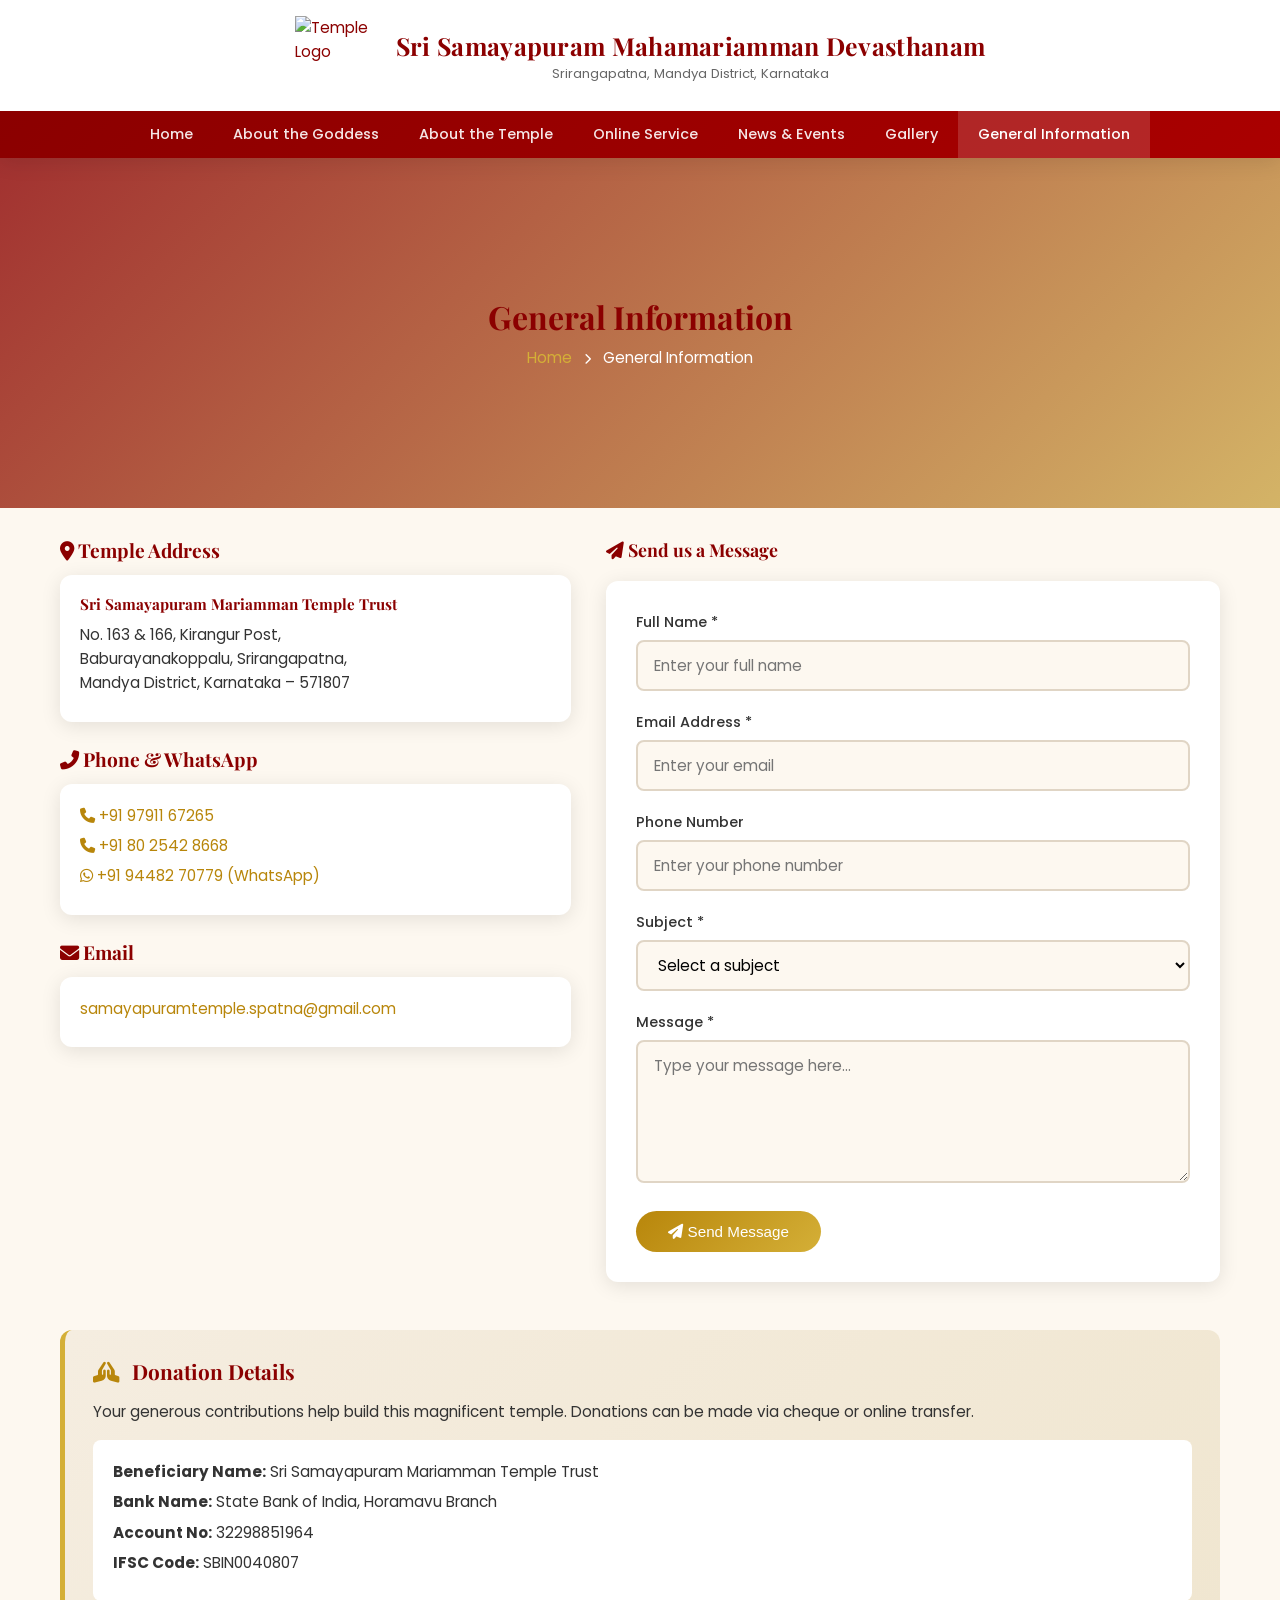
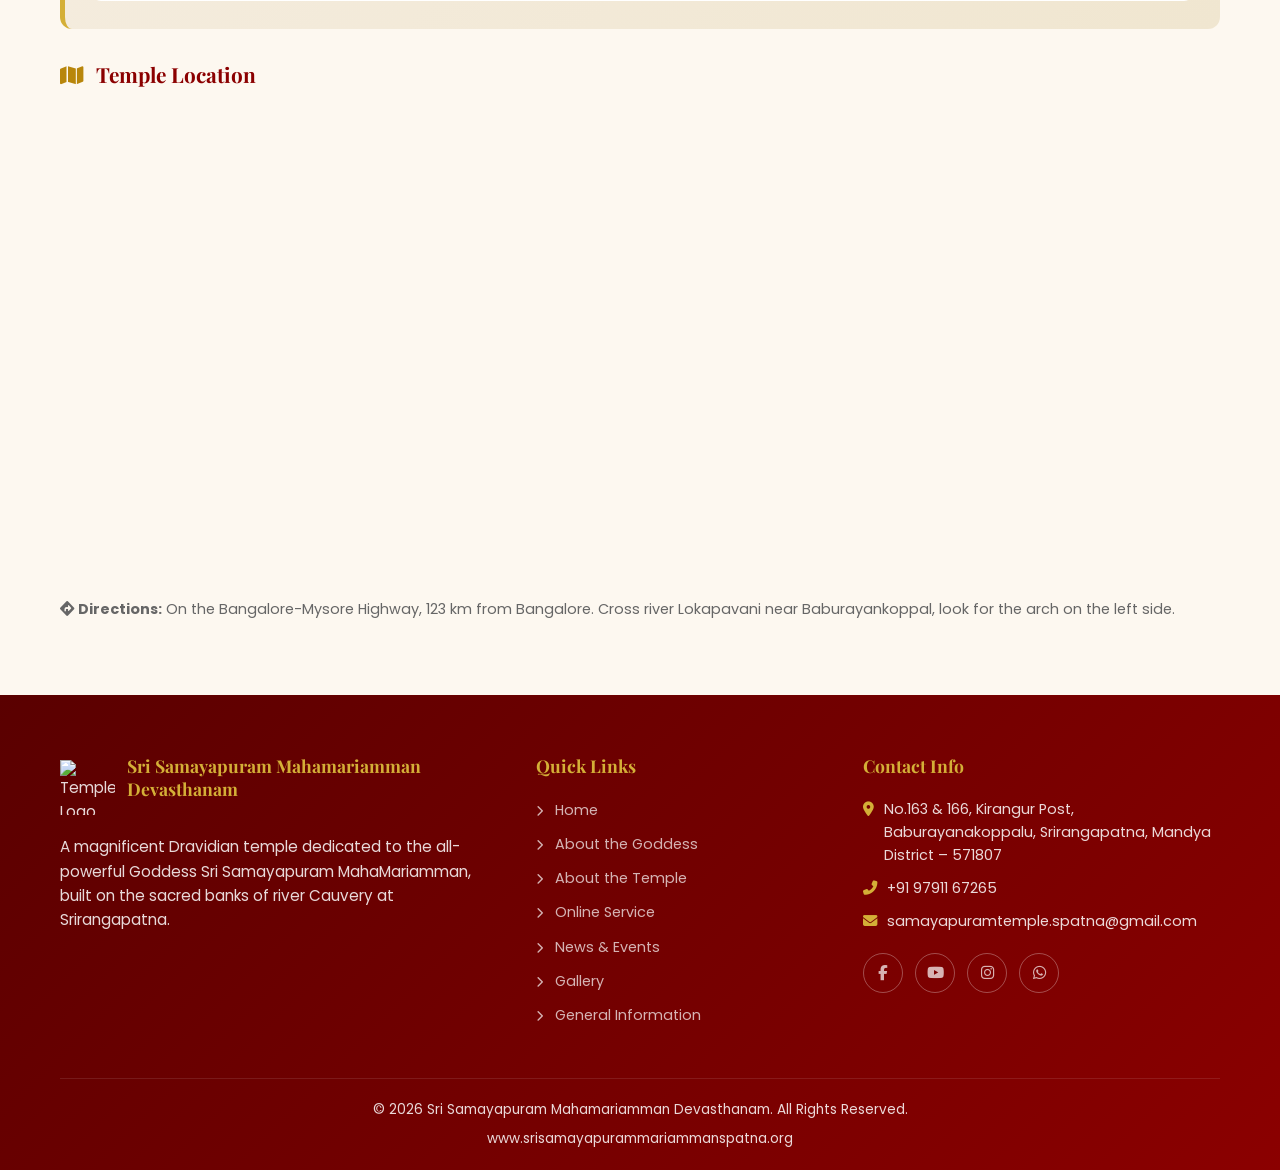
==== pages/contact.html @ ff4d9494 "Initial commit for Sri Samayapuram Mahamariamman Devasthanam website" ====
<!DOCTYPE html>
<html lang="en">
<head>
    <meta charset="UTF-8">
    <meta name="viewport" content="width=device-width, initial-scale=1.0">
    <title>General Information | Sri Samayapuram Mahamariamman Devasthanam</title>
    <meta name="description" content="General information, contact details, and donation details for Sri Samayapuram Mahamariamman Devasthanam.">
    <link rel="icon" type="image/jpeg" href="../ssmt-logo.jpg">
    <link rel="stylesheet" href="https://cdnjs.cloudflare.com/ajax/libs/font-awesome/6.5.1/css/all.min.css">
    <link rel="stylesheet" href="https://fonts.googleapis.com/css2?family=Playfair+Display:wght@400;600;700&family=Poppins:wght@300;400;500;600&display=swap">
    <link rel="stylesheet" href="../css/styles.css">

    <!-- ═══════════════════════════════════════════════
         Google Analytics 4
         1. Go to analytics.google.com → create a free account
         2. Add this site as a property → get your Measurement ID (G-XXXXXXXXXX)
         3. Replace BOTH occurrences of G-XXXXXXXXXX below with your real ID
         4. Remove this comment block once configured
    ═══════════════════════════════════════════════ -->
    <script async src="https://www.googletagmanager.com/gtag/js?id=G-XXXXXXXXXX"></script>
    <script>
        window.dataLayer = window.dataLayer || [];
        function gtag(){dataLayer.push(arguments);}
        gtag('js', new Date());
        gtag('config', 'G-XXXXXXXXXX');
    </script>
</head>
<body>
    <!-- Header -->
    <header class="header" id="header">
        <div class="container">
            <div class="header-content">
                <a href="../index.html" class="logo">
                    <img src="../ssmt-logo.jpg" alt="Temple Logo">
                    <div class="logo-text">
                        <h1>Sri Samayapuram Mahamariamman Devasthanam</h1>
                        <span class="tagline">Srirangapatna, Mandya District, Karnataka</span>
                    </div>
                </a>
                <button class="mobile-toggle" id="mobileToggle" aria-label="Toggle navigation">
                    <span></span><span></span><span></span>
                </button>
            </div>
        </div>
        <nav class="nav" id="nav">
            <ul>
                <li><a href="../index.html">Home</a></li>
                <li><a href="goddess.html">About the Goddess</a></li>
                <li><a href="temple-structure.html">About the Temple</a></li>
                <li><a href="e-seva.html">Online Service</a></li>
                <li><a href="news-events.html">News & Events</a></li>
                <li><a href="gallery.html">Gallery</a></li>
                <li><a href="contact.html" class="active">General Information</a></li>
            </ul>
        </nav>
    </header>

    <section class="page-banner" style="background-image: url('../images/campus-aerial.jpg')">
        <div class="banner-overlay"></div>
        <div class="banner-content">
            <h2>General Information</h2>
            <nav class="breadcrumb"><a href="../index.html">Home</a> <i class="fas fa-chevron-right"></i> General Information</nav>
        </div>
    </section>

    <section class="section page-content">
        <div class="container">
            <div class="contact-grid">
                <!-- Contact Info -->
                <div class="contact-info-section">
                    <h3><i class="fas fa-map-marker-alt"></i> Temple Address</h3>
                    <div class="contact-card">
                        <h4>Sri Samayapuram Mariamman Temple Trust</h4>
                        <p>No. 163 & 166, Kirangur Post,<br>Baburayanakoppalu, Srirangapatna,<br>Mandya District, Karnataka – 571807</p>
                    </div>

                    <h3><i class="fas fa-phone-alt"></i> Phone & WhatsApp</h3>
                    <div class="contact-card">
                        <p><a href="tel:+919791167265"><i class="fas fa-phone"></i> +91 97911 67265</a></p>
                        <p><a href="tel:+918025428668"><i class="fas fa-phone"></i> +91 80 2542 8668</a></p>
                        <p><a href="https://wa.me/919448270779"><i class="fab fa-whatsapp"></i> +91 94482 70779 (WhatsApp)</a></p>
                    </div>

                    <h3><i class="fas fa-envelope"></i> Email</h3>
                    <div class="contact-card">
                        <p><a href="mailto:samayapuramtemple.spatna@gmail.com">samayapuramtemple.spatna@gmail.com</a></p>
                    </div>
                </div>

                <!-- Contact Form -->
                <div class="contact-form-section">
                    <h3><i class="fas fa-paper-plane"></i> Send us a Message</h3>
                    <form class="contact-form" id="contactForm">
                        <div class="form-group">
                            <label for="name">Full Name *</label>
                            <input type="text" id="name" name="name" required placeholder="Enter your full name">
                        </div>
                        <div class="form-group">
                            <label for="email">Email Address *</label>
                            <input type="email" id="email" name="email" required placeholder="Enter your email">
                        </div>
                        <div class="form-group">
                            <label for="phone">Phone Number</label>
                            <input type="tel" id="phone" name="phone" placeholder="Enter your phone number">
                        </div>
                        <div class="form-group">
                            <label for="subject">Subject *</label>
                            <select id="subject" name="subject" required>
                                <option value="">Select a subject</option>
                                <option value="general">General Inquiry</option>
                                <option value="donation">Donation Inquiry</option>
                                <option value="pooja">Pooja Booking</option>
                                <option value="volunteer">Volunteer</option>
                                <option value="event">Event Information</option>
                                <option value="other">Other</option>
                            </select>
                        </div>
                        <div class="form-group">
                            <label for="message">Message *</label>
                            <textarea id="message" name="message" rows="5" required placeholder="Type your message here..."></textarea>
                        </div>
                        <button type="submit" class="btn btn-primary"><i class="fas fa-paper-plane"></i> Send Message</button>
                    </form>
                </div>
            </div>

            <!-- Donation Section -->
            <div class="content-block full-width highlight-block" style="margin-top:3rem">
                <div class="highlight-inner">
                    <h3><i class="fas fa-hands-praying"></i> Donation Details</h3>
                    <p>Your generous contributions help build this magnificent temple. Donations can be made via cheque or online transfer.</p>
                    <div class="donation-bank-grid">
                        <div class="bank-detail">
                            <p><strong>Beneficiary Name:</strong> Sri Samayapuram Mariamman Temple Trust</p>
                            <p><strong>Bank Name:</strong> State Bank of India, Horamavu Branch</p>
                            <p><strong>Account No:</strong> 32298851964</p>
                            <p><strong>IFSC Code:</strong> SBIN0040807</p>
                        </div>
                    </div>
                </div>
            </div>

            <!-- Map -->
            <div class="content-block full-width" style="margin-top:2rem">
                <h3><i class="fas fa-map"></i> Temple Location</h3>
                <div class="map-container">
                    <iframe src="https://www.google.com/maps?q=12.42166184473435,76.71410879600289&z=17&output=embed" width="100%" height="400" style="border:0;border-radius:12px" allowfullscreen loading="lazy" title="Temple Location Map"></iframe>
                </div>
                <p class="map-note"><i class="fas fa-directions"></i> <strong>Directions:</strong> On the Bangalore-Mysore Highway, 123 km from Bangalore. Cross river Lokapavani near Baburayankoppal, look for the arch on the left side.</p>
            </div>
        </div>
    </section>

    <footer class="footer"><div class="container"><div class="footer-grid">
        <div class="footer-col"><div class="footer-logo"><img src="../ssmt-logo.jpg" alt="Temple Logo"><h3>Sri Samayapuram Mahamariamman Devasthanam</h3></div><p>A magnificent Dravidian temple dedicated to the all-powerful Goddess Sri Samayapuram MahaMariamman, built on the sacred banks of river Cauvery at Srirangapatna.</p></div>
        <div class="footer-col"><h3>Quick Links</h3><ul><li><a href="../index.html"><i class="fas fa-chevron-right"></i> Home</a></li><li><a href="goddess.html"><i class="fas fa-chevron-right"></i> About the Goddess</a></li><li><a href="temple-structure.html"><i class="fas fa-chevron-right"></i> About the Temple</a></li><li><a href="e-seva.html"><i class="fas fa-chevron-right"></i> Online Service</a></li><li><a href="news-events.html"><i class="fas fa-chevron-right"></i> News & Events</a></li><li><a href="gallery.html"><i class="fas fa-chevron-right"></i> Gallery</a></li><li><a href="contact.html"><i class="fas fa-chevron-right"></i> General Information</a></li></ul></div>
        <div class="footer-col"><h3>Contact Info</h3><ul class="contact-list"><li><i class="fas fa-map-marker-alt"></i> No.163 & 166, Kirangur Post, Baburayanakoppalu, Srirangapatna, Mandya District – 571807</li><li><i class="fas fa-phone-alt"></i> +91 97911 67265</li><li><i class="fas fa-envelope"></i> samayapuramtemple.spatna@gmail.com</li></ul><div class="footer-social"><a href="#" aria-label="Facebook"><i class="fab fa-facebook-f"></i></a><a href="#" aria-label="YouTube"><i class="fab fa-youtube"></i></a><a href="#" aria-label="Instagram"><i class="fab fa-instagram"></i></a><a href="#" aria-label="WhatsApp"><i class="fab fa-whatsapp"></i></a></div></div>
    </div><div class="footer-bottom"><p>&copy; 2026 Sri Samayapuram Mahamariamman Devasthanam. All Rights Reserved.</p><div class="visitor-counter"><i class="fas fa-users"></i><span>Visitors: <strong id="visitor-count">—</strong></span></div><p>www.srisamayapurammariammanspatna.org</p></div></div></footer>
    <button class="back-to-top" id="backToTop" aria-label="Back to top"><i class="fas fa-chevron-up"></i></button>
    <script src="../js/main.js"></script>
</body>
</html>
---- css/styles.css ----
/* ============================================
   Sri Samayapuram Mahamariamman Devasthanam
   Main Stylesheet — Part 1: Reset, Variables, Base
   ============================================ */

:root {
    --primary: #b8860b;
    --primary-dark: #8b6508;
    --secondary: #8b0000;
    --accent: #d4af37;
    --bg: #fdf8f0;
    --bg-alt: #f5ede0;
    --text: #333;
    --text-light: #666;
    --white: #fff;
    --shadow: 0 4px 20px rgba(0,0,0,0.1);
    --shadow-lg: 0 8px 40px rgba(0,0,0,0.15);
    --radius: 12px;
    --transition: all 0.3s ease;
    --font-heading: 'Playfair Display', Georgia, serif;
    --font-body: 'Poppins', Arial, sans-serif;
}

*, *::before, *::after { box-sizing: border-box; margin: 0; padding: 0; }

/* Remove tap flash on iOS */
* { -webkit-tap-highlight-color: transparent; }

/* Touch feedback on buttons */
.btn:active        { opacity: 0.85; -webkit-transform: scale(0.98); transform: scale(0.98); }
.filter-btn:active { opacity: 0.7; }

/* Mobile nav backdrop */
.nav-overlay {
    display: none;
    position: fixed;
    inset: 0;
    background: rgba(0,0,0,0.5);
    z-index: 1000;
    opacity: 0;
    transition: opacity 0.3s ease;
}
.nav-overlay.active { display: block; opacity: 1; }

html { scroll-behavior: smooth; }

body {
    font-family: var(--font-body);
    color: var(--text);
    background: var(--bg);
    line-height: 1.6;
    font-size: 0.95rem;
    overflow-x: hidden;
}

.container { max-width: 1200px; margin: 0 auto; padding: 0 20px; }

a { color: var(--primary); text-decoration: none; transition: var(--transition); }
a:hover { color: var(--secondary); }

img { max-width: 100%; height: auto; display: block; }

h1, h2, h3, h4 { font-family: var(--font-heading); color: var(--secondary); line-height: 1.3; }

.text-center { text-align: center; }

/* ============================================
   Buttons
   ============================================ */
.btn {
    display: inline-block;
    padding: 12px 32px;
    border-radius: 50px;
    font-weight: 500;
    font-size: 0.95rem;
    cursor: pointer;
    transition: var(--transition);
    border: none;
    text-align: center;
}
.btn-primary {
    background: linear-gradient(135deg, var(--primary), var(--accent));
    color: var(--white);
}
.btn-primary:hover {
    background: linear-gradient(135deg, var(--primary-dark), var(--primary));
    color: var(--white);
    transform: translateY(-2px);
    box-shadow: var(--shadow);
}
.btn-secondary {
    background: transparent;
    color: var(--primary);
    border: 2px solid var(--primary);
}
.btn-secondary:hover {
    background: var(--primary);
    color: var(--white);
    transform: translateY(-2px);
}

/* ============================================
   Top Bar — HIDDEN (content moved to footer)
   ============================================ */
.top-bar { display: none; }

/* ============================================
   Header — Two-Row Layout
   ============================================ */
.header {
    background: var(--white);
    box-shadow: var(--shadow);
    position: -webkit-sticky;
    position: sticky;
    top: 0;
    z-index: 1000;
}
.header-content {
    display: flex;
    flex-direction: column;
    align-items: center;
}

/* Row 1: Logo */
.logo {
    display: flex;
    align-items: center;
    gap: 16px;
    color: var(--secondary);
    padding: 16px 0 10px;
}
.logo img {
    width: 85px;
    height: 85px;
    object-fit: contain;
}
.logo-text {
    text-align: center;
    flex: 1;
}
.logo-text h1 {
    font-size: 1.55rem;
    font-weight: 700;
    line-height: 1.2;
    letter-spacing: 0.3px;
}
.logo .tagline {
    font-size: 0.82rem;
    color: var(--text-light);
    font-family: var(--font-body);
    margin-top: 2px;
}

/* Row 2: Navigation */
.nav {
    width: 100%;
    background: linear-gradient(135deg, var(--secondary), #a00);
    border-radius: 0;
}
.nav ul {
    display: flex;
    list-style: none;
    justify-content: center;
    gap: 0;
}
.nav a {
    display: block;
    padding: 12px 20px;
    font-size: 0.9rem;
    font-weight: 500;
    color: rgba(255,255,255,0.9);
    white-space: nowrap;
    transition: var(--transition);
    border-radius: 0;
}
.nav a:hover, .nav a.active {
    color: var(--white);
    background: rgba(255,255,255,0.15);
}

.mobile-toggle {
    display: none;
    flex-direction: column;
    gap: 5px;
    background: none;
    border: none;
    cursor: pointer;
    padding: 5px;
    position: absolute;
    right: 20px;
    top: 22px;
}
.mobile-toggle span {
    width: 28px;
    height: 3px;
    background: var(--secondary);
    border-radius: 3px;
    transition: var(--transition);
}
.mobile-toggle.active span:nth-child(1) { transform: rotate(45deg) translate(5px, 6px); }
.mobile-toggle.active span:nth-child(2) { opacity: 0; }
.mobile-toggle.active span:nth-child(3) { transform: rotate(-45deg) translate(5px, -6px); }

/* ============================================
   Hero Slider
   ============================================ */
.hero-slider {
    position: relative;
    height: 85vh;
    min-height: 500px;
    overflow: hidden;
    touch-action: pan-y;
}
.slide {
    position: absolute;
    inset: 0;
    background-size: cover;
    background-position: center;
    opacity: 0;
    transition: opacity 1s ease;
}
.slide.active { opacity: 1; }
.slide-overlay {
    position: absolute;
    inset: 0;
    background: linear-gradient(135deg, rgba(139,0,0,0.7), rgba(184,134,11,0.5));
}
.slide-content {
    position: absolute;
    inset: 0;
    display: flex;
    flex-direction: column;
    justify-content: center;
    align-items: center;
    text-align: center;
    color: var(--white);
    padding: 20px;
    z-index: 2;
}
.om-symbol { font-size: 3rem; margin-bottom: 0.8rem; text-shadow: 0 0 30px rgba(212,175,55,0.5); }
.slide-content h2 { font-size: 2.2rem; margin-bottom: 0.8rem; text-shadow: 2px 2px 8px rgba(0,0,0,0.5); }
.slide-content p { font-size: 1.05rem; margin-bottom: 1.5rem; max-width: 700px; opacity: 0.95; }

.slider-controls { position: absolute; top: 50%; width: 100%; display: flex; justify-content: space-between; padding: 0 20px; z-index: 3; transform: translateY(-50%); }
.slider-btn {
    width: 50px; height: 50px;
    border-radius: 50%;
    border: 2px solid rgba(255,255,255,0.5);
    background: rgba(139,0,0,0.4);
    color: var(--white);
    font-size: 1.2rem;
    cursor: pointer;
    transition: var(--transition);
    display: flex; align-items: center; justify-content: center;
}
.slider-btn:hover { background: var(--primary); border-color: var(--primary); }

.slider-dots {
    position: absolute;
    bottom: 30px;
    width: 100%;
    display: flex;
    justify-content: center;
    gap: 10px;
    z-index: 3;
}
.slider-dot {
    width: 12px; height: 12px;
    border-radius: 50%;
    border: 2px solid var(--white);
    background: transparent;
    cursor: pointer;
    transition: var(--transition);
}
.slider-dot.active { background: var(--accent); border-color: var(--accent); }

/* ============================================
   News Ticker
   ============================================ */
.news-ticker {
    background: linear-gradient(135deg, var(--primary-dark), var(--primary));
    color: var(--white);
    padding: 10px 0;
}
.news-ticker .container { display: flex; align-items: center; gap: 15px; }
.ticker-label {
    background: var(--secondary);
    padding: 4px 16px;
    border-radius: 20px;
    font-size: 0.85rem;
    font-weight: 600;
    white-space: nowrap;
}
.ticker-content { flex: 1; overflow: hidden; font-size: 0.9rem; }
.ticker-track {
    display: inline-flex;
    white-space: nowrap;
    -webkit-animation: ticker-scroll 35s linear infinite;
    animation: ticker-scroll 35s linear infinite;
}
.ticker-track:hover {
    -webkit-animation-play-state: paused;
    animation-play-state: paused;
}
.ticker-text { padding-right: 60px; }
@-webkit-keyframes ticker-scroll {
    0%   { -webkit-transform: translateX(0); transform: translateX(0); }
    100% { -webkit-transform: translateX(-50%); transform: translateX(-50%); }
}
@keyframes ticker-scroll {
    0%   { transform: translateX(0); }
    100% { transform: translateX(-50%); }
}

/* ============================================
   Sections
   ============================================ */
.section { padding: 50px 0; }
.section-header { text-align: center; margin-bottom: 30px; }
.section-header h2 { font-size: 1.8rem; margin-bottom: 8px; }
.section-header.left-aligned { text-align: left; }
.section-subtitle { color: var(--text-light); font-size: 0.95rem; }
.decorative-line {
    width: 80px; height: 3px;
    background: linear-gradient(90deg, var(--primary), var(--accent));
    margin: 0 auto 15px;
    border-radius: 3px;
}
.left-aligned .decorative-line { margin-left: 0; }

/* ============================================
   Welcome Section
   ============================================ */
.welcome-grid {
    display: grid;
    grid-template-columns: 1fr 1fr;
    gap: 35px;
    align-items: start;
}
.welcome-image { position: relative; }
.welcome-image img { border-radius: var(--radius); box-shadow: var(--shadow-lg); }
.image-frame {
    position: absolute;
    top: 12px; left: 12px; right: -12px; bottom: -12px;
    border: 3px solid var(--accent);
    border-radius: var(--radius);
    z-index: -1;
}
.welcome-text h3 { font-size: 1.35rem; margin-bottom: 0.8rem; }
.welcome-text p { margin-bottom: 1rem; }
.vision-box {
    background: var(--bg-alt);
    padding: 20px 25px;
    border-left: 4px solid var(--accent);
    border-radius: 0 var(--radius) var(--radius) 0;
    margin: 1.5rem 0;
}
.vision-box i { color: var(--accent); font-size: 1.5rem; margin-bottom: 8px; }
.vision-box span { display: block; margin-top: 8px; font-weight: 600; color: var(--primary); font-size: 0.9rem; }

/* ============================================
   Highlights Section
   ============================================ */
.highlights-section { background: var(--bg-alt); }
.highlights-grid {
    display: grid;
    grid-template-columns: repeat(3, 1fr);
    gap: 30px;
}
.highlight-card {
    background: var(--white);
    padding: 25px 20px;
    border-radius: var(--radius);
    text-align: center;
    box-shadow: var(--shadow);
    transition: var(--transition);
}
.highlight-card:hover { transform: translateY(-5px); box-shadow: var(--shadow-lg); }
.highlight-icon {
    width: 70px; height: 70px;
    margin: 0 auto 15px;
    background: linear-gradient(135deg, var(--primary), var(--accent));
    border-radius: 50%;
    display: flex; align-items: center; justify-content: center;
    color: var(--white);
    font-size: 1.5rem;
}
.highlight-card h3 { font-size: 1.6rem; color: var(--primary); margin-bottom: 4px; }
.highlight-card small { color: var(--text-light); font-size: 0.8rem; }

/* ============================================
   Goddess Section (Home)
   ============================================ */
.goddess-section { position: relative; background: var(--secondary); color: var(--white); overflow: hidden; }
.goddess-bg {
    position: absolute; inset: 0;
    background: url('../images/goddess-deity.jpg') center/cover;
    opacity: 0.15;
}
.goddess-content {
    display: grid;
    grid-template-columns: 1fr 1fr;
    gap: 35px;
    align-items: center;
    position: relative;
    z-index: 1;
}
.goddess-text h2 { color: var(--accent); }
.goddess-text p { color: rgba(255,255,255,0.9); margin-bottom: 1rem; }
.goddess-image img { border-radius: var(--radius); box-shadow: var(--shadow-lg); }

/* ============================================
   Location Section
   ============================================ */
.location-grid {
    display: grid;
    grid-template-columns: repeat(2, 1fr);
    gap: 30px;
}
.location-card {
    background: var(--white);
    padding: 30px;
    border-radius: var(--radius);
    box-shadow: var(--shadow);
    transition: var(--transition);
}
.location-card:hover { transform: translateY(-5px); box-shadow: var(--shadow-lg); }
.location-card i { font-size: 2rem; color: var(--primary); margin-bottom: 15px; }
.location-card h3 { font-size: 1.2rem; margin-bottom: 10px; }

/* ============================================
   Facilities Section
   ============================================ */
.facilities-section { background: var(--bg-alt); }
.facilities-grid {
    display: grid;
    grid-template-columns: repeat(3, 1fr);
    gap: 25px;
}
.facility-card {
    background: var(--white);
    padding: 30px;
    border-radius: var(--radius);
    text-align: center;
    box-shadow: var(--shadow);
    transition: var(--transition);
}
.facility-card:hover { transform: translateY(-5px); box-shadow: var(--shadow-lg); }
.facility-icon {
    width: 60px; height: 60px;
    margin: 0 auto 15px;
    background: linear-gradient(135deg, var(--secondary), #c0392b);
    border-radius: 50%;
    display: flex; align-items: center; justify-content: center;
    color: var(--white);
    font-size: 1.3rem;
}
.facility-card h3 { font-size: 1.1rem; margin-bottom: 8px; }
.facility-card p { font-size: 0.9rem; color: var(--text-light); }

/* ============================================
   Gallery Preview (Horizontal Scroll)
   ============================================ */
.gallery-preview-section { background: var(--white); }
.gallery-scroll-wrapper { position: relative; min-width: 0; }
.gallery-scroll {
    display: flex;
    gap: 20px;
    overflow-x: auto;
    scroll-behavior: smooth;
    -webkit-overflow-scrolling: touch;
    padding: 10px 0;
    scrollbar-width: none;
}
.gallery-scroll::-webkit-scrollbar { display: none; }
.gallery-item {
    flex: 0 0 280px;
    border-radius: var(--radius);
    overflow: hidden;
    box-shadow: var(--shadow);
    transition: var(--transition);
}
.gallery-item:hover { transform: scale(1.03); }
.gallery-item img { width: 280px; height: 200px; object-fit: cover; }

.scroll-btn {
    position: absolute;
    top: 50%;
    transform: translateY(-50%);
    width: 44px; height: 44px;
    border-radius: 50%;
    border: none;
    background: var(--white);
    box-shadow: var(--shadow);
    cursor: pointer;
    font-size: 1rem;
    color: var(--primary);
    z-index: 2;
    transition: var(--transition);
}
.scroll-btn:hover { background: var(--primary); color: var(--white); }
.scroll-left { left: -10px; }
.scroll-right { right: -10px; }

/* ============================================
   Donation Section
   ============================================ */
.donation-section {
    background: linear-gradient(135deg, var(--bg-alt), #f0e6d0);
}
.donation-content { text-align: center; }
.donation-content h2 { font-size: 1.7rem; margin-bottom: 0.8rem; }
.donation-content > p { max-width: 700px; margin: 0 auto 2rem; }
.donation-details {
    display: grid;
    grid-template-columns: 1fr 1fr;
    gap: 30px;
    text-align: left;
}
.bank-info, .contact-cta {
    background: var(--white);
    padding: 30px;
    border-radius: var(--radius);
    box-shadow: var(--shadow);
}
.bank-info h3, .contact-cta h3 { margin-bottom: 15px; font-size: 1.2rem; }
.bank-info p, .contact-cta p { margin-bottom: 8px; font-size: 0.95rem; }

/* ============================================
   Footer
   ============================================ */
.footer {
    background: linear-gradient(135deg, #5a0000, var(--secondary));
    color: rgba(255,255,255,0.85);
    padding: 60px 0 0;
}
.footer-grid {
    display: grid;
    grid-template-columns: 1.5fr 1fr 1.2fr;
    gap: 30px;
}
.footer-logo { display: flex; align-items: center; gap: 12px; margin-bottom: 15px; }
.footer-logo img { width: 55px; height: 55px; object-fit: contain; }
.footer-logo h3 { color: var(--accent); font-size: 1.1rem; }
.footer-col h3 { color: var(--accent); font-size: 1.1rem; margin-bottom: 20px; }
.footer-col ul { list-style: none; }
.footer-col ul li { margin-bottom: 10px; }
.footer-col ul li a { color: rgba(255,255,255,0.7); font-size: 0.9rem; }
.footer-col ul li a:hover { color: var(--accent); padding-left: 5px; }
.footer-col ul li a i { margin-right: 8px; font-size: 0.7rem; }
.contact-list li { display: flex; gap: 10px; font-size: 0.9rem; }
.contact-list li i { color: var(--accent); margin-top: 4px; flex-shrink: 0; }
.footer-social { display: flex; gap: 12px; margin-top: 20px; }
.footer-social a {
    width: 40px; height: 40px;
    border-radius: 50%;
    border: 1px solid rgba(255,255,255,0.3);
    display: flex; align-items: center; justify-content: center;
    color: rgba(255,255,255,0.7);
    transition: var(--transition);
}
.footer-social a:hover { background: var(--accent); color: var(--white); border-color: var(--accent); }
.footer-bottom {
    text-align: center;
    padding: 20px 0;
    margin-top: 40px;
    border-top: 1px solid rgba(255,255,255,0.1);
    font-size: 0.85rem;
    display: flex;
    flex-direction: column;
    align-items: center;
    gap: 8px;
}
.visitor-counter {
    display: inline-flex;
    align-items: center;
    gap: 6px;
    background: rgba(255,255,255,0.08);
    padding: 4px 14px;
    border-radius: 20px;
    font-size: 0.82rem;
    color: rgba(255,255,255,0.75);
}
.visitor-counter i { color: var(--accent); font-size: 0.85rem; }
.visitor-counter strong { color: var(--accent); }

/* ============================================
   Back to Top
   ============================================ */
.back-to-top {
    position: fixed;
    bottom: 30px; right: 30px;
    width: 50px; height: 50px;
    border-radius: 50%;
    background: linear-gradient(135deg, var(--primary), var(--accent));
    color: var(--white);
    border: none;
    font-size: 1.2rem;
    cursor: pointer;
    opacity: 0;
    visibility: hidden;
    transition: var(--transition);
    z-index: 999;
    box-shadow: var(--shadow);
}
.back-to-top.visible { opacity: 1; visibility: visible; }
.back-to-top:hover { transform: translateY(-3px); }

/* ============================================
   Page Banner (Inner Pages)
   ============================================ */
.page-banner {
    height: 350px;
    background-size: cover;
    background-position: center;
    position: relative;
    display: flex;
    align-items: center;
    justify-content: center;
}
.banner-overlay {
    position: absolute; inset: 0;
    background: linear-gradient(135deg, rgba(139,0,0,0.8), rgba(184,134,11,0.6));
}
.banner-content {
    position: relative; z-index: 1;
    text-align: center; color: var(--white);
}
.banner-content h2 { font-size: 2rem; margin-bottom: 8px; }
.breadcrumb { font-size: 0.95rem; }
.breadcrumb a { color: var(--accent); }
.breadcrumb i { font-size: 0.7rem; margin: 0 8px; }

/* ============================================
   Page Content (Inner Pages)
   ============================================ */
/* Sub-Navigation (About the Temple) */
.sub-nav {
    background: var(--bg-alt);
    border-bottom: 2px solid var(--accent);
    position: -webkit-sticky;
    position: sticky;
    top: 0;
    z-index: 998;
}
.sub-nav .container {
    display: flex;
    justify-content: center;
    gap: 5px;
    overflow-x: auto;
    -webkit-overflow-scrolling: touch;
    scrollbar-width: none;
    padding: 0;
}
.sub-nav .container::-webkit-scrollbar { display: none; }
.sub-nav-link {
    padding: 14px 22px;
    font-size: 0.88rem;
    font-weight: 500;
    color: var(--text);
    white-space: nowrap;
    transition: var(--transition);
    border-bottom: 3px solid transparent;
}
.sub-nav-link:hover, .sub-nav-link.active {
    color: var(--secondary);
    border-bottom-color: var(--accent);
    background: rgba(184,134,11,0.08);
}
.sub-nav-link i { margin-right: 6px; }

/* Timeline Table */
.timeline-table { overflow-x: auto; margin-top: 20px; }
.timeline-table table {
    width: 100%;
    border-collapse: collapse;
    background: var(--white);
    border-radius: var(--radius);
    overflow: hidden;
    box-shadow: var(--shadow);
}
.timeline-table th {
    background: linear-gradient(135deg, var(--secondary), #a00);
    color: var(--white);
    padding: 14px 20px;
    text-align: left;
    font-size: 0.9rem;
}
.timeline-table td {
    padding: 14px 20px;
    border-bottom: 1px solid var(--bg-alt);
    font-size: 0.9rem;
}
.timeline-table tr:last-child td { border-bottom: none; }
.timeline-table tr:hover td { background: var(--bg-alt); }

.page-content { padding: 30px 0 40px; }
.page-content .section-header { margin-bottom: 10px; }
.page-content .content-block { margin-bottom: 18px; }
.content-block {
    display: grid;
    grid-template-columns: 1fr 1fr;
    gap: 30px;
    align-items: stretch;
    margin-bottom: 35px;
}
.content-block.full-width { grid-template-columns: 1fr; }
.content-block h3 { font-size: 1.3rem; margin-bottom: 12px; }
.content-block h3 i { color: var(--primary); margin-right: 8px; }
.content-block p { margin-bottom: 1rem; }
.content-text.full { grid-column: 1 / -1; }
.content-image {
    display: flex;
    flex-direction: column;
}
.content-image img {
    width: 100%;
    flex: 1;
    min-height: 0;
    object-fit: contain;
    object-position: center top;
    border-radius: var(--radius);
    box-shadow: var(--shadow);
}
.image-caption {
    text-align: center;
    font-size: 0.85rem;
    color: var(--text-light);
    margin-top: 10px;
    font-style: italic;
}

/* Highlight Block */
.highlight-block {
    background: linear-gradient(135deg, var(--bg-alt), #f0e6d0);
    padding: 28px;
    border-radius: var(--radius);
    border-left: 5px solid var(--accent);
}
.highlight-inner h3 { margin-bottom: 15px; }

/* Feature List */
.feature-list { list-style: none; }
.feature-list li {
    padding: 8px 0;
    display: flex;
    align-items: flex-start;
    gap: 10px;
}
.feature-list li i { color: var(--primary); margin-top: 4px; flex-shrink: 0; }

/* Forms Grid (Ashta forms) */
.forms-grid {
    display: grid;
    grid-template-columns: repeat(2, 1fr);
    gap: 20px;
    margin-top: 20px;
}
.form-card {
    background: var(--white);
    padding: 25px;
    border-radius: var(--radius);
    box-shadow: var(--shadow);
    border-top: 3px solid var(--accent);
}
.form-card h4 { color: var(--primary); margin-bottom: 8px; font-size: 1.1rem; }
.form-card p { font-size: 0.9rem; color: var(--text-light); margin: 0; }

/* Goddess Intro — narrower image, wider text */
.goddess-intro { grid-template-columns: 2fr 3fr; align-items: stretch; }

/* Guru Section */
.guru-section { align-items: stretch; grid-template-columns: 3fr 2fr; }
.guru-title { color: var(--primary); font-weight: 600; font-size: 0.95rem; margin-bottom: 1rem; }

/* Mission Grid */
.mission-block { text-align: center; }
.mission-grid {
    display: grid;
    grid-template-columns: repeat(3, 1fr);
    gap: 25px;
    margin-top: 25px;
}
.mission-card {
    background: var(--white);
    padding: 30px;
    border-radius: var(--radius);
    box-shadow: var(--shadow);
}
.mission-card i { font-size: 2rem; color: var(--primary); margin-bottom: 15px; }

/* Specs Highlight */
.specs-highlight {
    display: grid;
    grid-template-columns: repeat(2, 1fr);
    gap: 15px;
    margin-top: 20px;
}
.spec {
    background: var(--white);
    padding: 12px 18px;
    border-radius: 8px;
    font-size: 0.9rem;
    box-shadow: 0 2px 8px rgba(0,0,0,0.05);
}

/* Structure Details Grid (new layout) */
.structure-details-grid {
    display: grid;
    grid-template-columns: repeat(2, 1fr);
    gap: 16px;
    min-width: 0;
    width: 100%;
}
.structure-detail {
    background: var(--white);
    padding: 20px 22px;
    border-radius: var(--radius);
    box-shadow: var(--shadow);
    border-top: 3px solid var(--accent);
    min-width: 0;
    overflow: hidden;
}
.structure-detail h3 {
    font-size: 1.05rem;
    margin-bottom: 12px;
    color: var(--secondary);
}
.structure-detail h3 i { color: var(--primary); margin-right: 8px; }
.structure-detail p { font-size: 0.9rem; margin-bottom: 0.8rem; }
.structure-detail .feature-list li { font-size: 0.9rem; }
.structure-detail.span-full { grid-column: 1 / -1; }

/* Structure Grid */
.structure-grid {
    display: grid;
    grid-template-columns: 1fr 1fr;
    gap: 30px;
    align-items: center;
    margin-top: 20px;
}
.structure-image img { border-radius: var(--radius); box-shadow: var(--shadow); }

/* Sub Temples */
.sub-temples-grid {
    display: grid;
    grid-template-columns: repeat(3, 1fr);
    gap: 25px;
    margin-top: 20px;
}
.sub-temple-card {
    background: var(--white);
    padding: 30px;
    border-radius: var(--radius);
    text-align: center;
    box-shadow: var(--shadow);
    border-bottom: 3px solid var(--accent);
}
.sub-temple-card i { font-size: 2rem; color: var(--primary); margin-bottom: 12px; }
.sub-temple-card h4 { margin-bottom: 10px; }
.sub-temple-card p { font-size: 0.9rem; color: var(--text-light); margin: 0; }

/* Gopuram Grid */
.gopuram-grid {
    display: grid;
    grid-template-columns: repeat(3, 1fr);
    gap: 25px;
    margin-top: 25px;
}
.gopuram-card {
    background: var(--white);
    padding: 30px;
    border-radius: var(--radius);
    text-align: center;
    box-shadow: var(--shadow);
}
.gopuram-card.featured {
    background: linear-gradient(135deg, var(--primary), var(--accent));
    color: var(--white);
}
.gopuram-card.featured h4 { color: var(--white); }
.gopuram-height { font-size: 2rem; font-weight: 700; font-family: var(--font-heading); color: var(--primary); }
.gopuram-card.featured .gopuram-height { color: var(--white); }

/* Campus Grid */
.campus-grid {
    display: grid;
    grid-template-columns: repeat(4, 1fr);
    gap: 20px;
    margin-top: 20px;
}
.campus-card {
    background: var(--white);
    padding: 25px 20px;
    border-radius: var(--radius);
    text-align: center;
    box-shadow: var(--shadow);
    transition: var(--transition);
}
.campus-card:hover { transform: translateY(-5px); box-shadow: var(--shadow-lg); }
.campus-card i { font-size: 1.8rem; color: var(--primary); margin-bottom: 10px; }
.campus-card h4 { font-size: 0.95rem; margin-bottom: 6px; }
.campus-card p { font-size: 0.8rem; color: var(--text-light); margin: 0; }

/* Location Details Grid */
.location-details-grid {
    display: grid;
    grid-template-columns: repeat(2, 1fr);
    gap: 25px;
    margin-top: 20px;
}
.location-details-grid h4 { color: var(--primary); margin-bottom: 8px; }

/* ============================================
   News & Events Page
   ============================================ */
.featured-event {
    position: relative;
    background: var(--white);
    border-radius: var(--radius);
    box-shadow: var(--shadow-lg);
    overflow: hidden;
}
.event-badge {
    position: absolute;
    top: 20px; left: 20px;
    background: var(--secondary);
    color: var(--white);
    padding: 6px 18px;
    border-radius: 20px;
    font-size: 0.85rem;
    font-weight: 600;
    z-index: 2;
}
.featured-event-content {
    display: grid;
    grid-template-columns: 1fr 1.5fr;
    gap: 0;
}
.featured-event-image img { width: 100%; height: 100%; object-fit: cover; }
.featured-event-text { padding: 28px; }
.event-date { color: var(--primary); font-weight: 600; display: block; margin-bottom: 8px; }
.featured-event-text h3 { font-size: 1.5rem; margin-bottom: 12px; }
.event-tags { display: flex; flex-wrap: wrap; gap: 10px; margin-top: 15px; }
.tag {
    background: var(--bg-alt);
    padding: 6px 14px;
    border-radius: 20px;
    font-size: 0.85rem;
    color: var(--text-light);
}

/* Events Timeline */
.events-timeline { position: relative; padding-left: 30px; }
.events-timeline::before {
    content: '';
    position: absolute;
    left: 10px; top: 0; bottom: 0;
    width: 3px;
    background: linear-gradient(to bottom, var(--primary), var(--accent));
    border-radius: 3px;
}
.timeline-item {
    display: flex;
    gap: 25px;
    margin-bottom: 30px;
    position: relative;
}
.timeline-item::before {
    content: '';
    position: absolute;
    left: -25px; top: 15px;
    width: 14px; height: 14px;
    border-radius: 50%;
    background: var(--accent);
    border: 3px solid var(--white);
    box-shadow: 0 0 0 3px var(--primary);
}
.timeline-date {
    flex-shrink: 0;
    width: 80px;
    text-align: center;
    background: linear-gradient(135deg, var(--primary), var(--accent));
    color: var(--white);
    padding: 12px 8px;
    border-radius: var(--radius);
}
.timeline-date .day { display: block; font-size: 1.2rem; font-weight: 700; }
.timeline-date .month { display: block; font-size: 0.75rem; }
.timeline-content {
    background: var(--white);
    padding: 20px 25px;
    border-radius: var(--radius);
    box-shadow: var(--shadow);
    flex: 1;
}
.timeline-content h4 { margin-bottom: 8px; }
.event-status {
    display: inline-block;
    padding: 3px 12px;
    border-radius: 12px;
    font-size: 0.8rem;
    font-weight: 600;
    margin-top: 8px;
}
.event-status.upcoming { background: #fff3cd; color: #856404; }
.event-status.ongoing  { background: #d4edda; color: #155724; }
.event-status.completed { background: #e8f4f8; color: #0c5460; }

/* Compact timeline variant */
.events-timeline.compact .timeline-item { margin-bottom: 12px; align-items: center; }
.events-timeline.compact .timeline-date { padding: 6px 8px; width: 72px; }
.events-timeline.compact .timeline-date .day { font-size: 0.85rem; font-weight: 700; }
.events-timeline.compact .timeline-date .month { font-size: 0.7rem; }
.events-timeline.compact .timeline-content {
    display: flex;
    align-items: center;
    justify-content: space-between;
    padding: 10px 18px;
    gap: 12px;
}
.events-timeline.compact .timeline-content h4 { margin-bottom: 0; font-size: 0.95rem; flex: 1; }
.events-timeline.compact .event-status { margin-top: 0; flex-shrink: 0; }

/* News Grid */
.news-grid {
    display: grid;
    grid-template-columns: repeat(3, 1fr);
    gap: 30px;
}
.news-card {
    background: var(--white);
    border-radius: var(--radius);
    overflow: hidden;
    box-shadow: var(--shadow);
    transition: var(--transition);
}
.news-card:hover { transform: translateY(-5px); box-shadow: var(--shadow-lg); }
.news-image { position: relative; }
.news-image img { width: 100%; height: 200px; object-fit: cover; }
.news-date {
    position: absolute;
    bottom: 10px; left: 10px;
    background: var(--primary);
    color: var(--white);
    padding: 4px 12px;
    border-radius: 15px;
    font-size: 0.8rem;
}
.news-body { padding: 20px; }
.news-body h4 { margin-bottom: 10px; font-size: 1.05rem; }
.news-body p { font-size: 0.9rem; color: var(--text-light); margin: 0; }

/* Admin Notice */
.admin-notice {
    display: flex;
    align-items: flex-start;
    gap: 12px;
    background: #e8f4fd;
    padding: 20px;
    border-radius: var(--radius);
    margin-top: 40px;
    border-left: 4px solid #2196f3;
}
.admin-notice i { color: #2196f3; font-size: 1.2rem; margin-top: 2px; }
.admin-notice p { margin: 0; font-size: 0.9rem; }

/* ============================================
   Photo Gallery Page
   ============================================ */
.gallery-filters {
    display: flex;
    justify-content: center;
    flex-wrap: wrap;
    gap: 10px;
    margin-bottom: 25px;
}
.filter-btn {
    padding: 8px 22px;
    border: 2px solid var(--primary);
    border-radius: 25px;
    background: transparent;
    color: var(--primary);
    font-weight: 500;
    cursor: pointer;
    transition: var(--transition);
    font-size: 0.9rem;
}
.filter-btn.active, .filter-btn:hover {
    background: linear-gradient(135deg, var(--primary), var(--accent));
    color: var(--white);
    border-color: var(--primary);
}

.gallery-date-browser {
    display: flex;
    justify-content: center;
    align-items: center;
    gap: 20px;
    margin-bottom: 30px;
}
.date-nav-btn {
    width: 36px; height: 36px;
    border-radius: 50%;
    border: 2px solid var(--primary);
    background: transparent;
    color: var(--primary);
    cursor: pointer;
    transition: var(--transition);
    display: flex; align-items: center; justify-content: center;
}
.date-nav-btn:hover { background: var(--primary); color: var(--white); }
.current-period { font-weight: 600; font-size: 1.1rem; color: var(--secondary); }

.photo-gallery-grid {
    display: grid;
    grid-template-columns: repeat(3, 1fr);
    gap: 25px;
}
/* Gallery card — starts invisible, JS adds .visible to animate in */
.gallery-card {
    border-radius: var(--radius);
    overflow: hidden;
    box-shadow: var(--shadow);
    background: var(--white);
    opacity: 0;
    transform: translateY(18px);
    transition: opacity 0.4s ease, transform 0.4s ease, box-shadow 0.3s ease;
}
.gallery-card.visible { opacity: 1; transform: translateY(0); }
.gallery-card:hover { transform: translateY(-5px); box-shadow: var(--shadow-lg); }
.gallery-card.hidden { display: none; }

/* Skeleton loaders */
.skeleton {
    background: linear-gradient(90deg, #f0e8d8 25%, #e8dcc8 50%, #f0e8d8 75%);
    background-size: 200% 100%;
    -webkit-animation: skeleton-pulse 1.4s ease-in-out infinite;
    animation: skeleton-pulse 1.4s ease-in-out infinite;
    border-radius: var(--radius);
}
@-webkit-keyframes skeleton-pulse {
    0%   { background-position: 200% 0; }
    100% { background-position: -200% 0; }
}
@keyframes skeleton-pulse {
    0%   { background-position: 200% 0; }
    100% { background-position: -200% 0; }
}
.skeleton-card { border-radius: var(--radius); overflow: hidden; background: var(--white); box-shadow: var(--shadow); }
.skeleton-img   { height: 220px; }
.skeleton-title { height: 14px; margin: 14px 15px 8px; border-radius: 4px; }
.skeleton-sub   { height: 10px; margin: 0 15px 14px; width: 55%; border-radius: 4px; }

/* Gallery toolbar (filters + search) */
.gallery-toolbar {
    display: flex;
    align-items: center;
    justify-content: space-between;
    flex-wrap: wrap;
    gap: 12px;
    margin-bottom: 20px;
}
.gallery-toolbar .gallery-filters { margin-bottom: 0; }
.gallery-search {
    display: flex;
    align-items: center;
    gap: 8px;
    background: var(--white);
    border: 1px solid #ddd;
    border-radius: 50px;
    padding: 8px 16px;
    box-shadow: 0 2px 8px rgba(0,0,0,0.06);
}
.gallery-search i { color: var(--text-light); font-size: 0.85rem; }
.gallery-search input {
    border: none;
    outline: none;
    font-size: 0.88rem;
    font-family: var(--font-body);
    background: transparent;
    width: 180px;
}

/* Tab photo count badge */
.tab-count {
    display: inline-block;
    background: rgba(255,255,255,0.25);
    color: var(--white);
    font-size: 0.72rem;
    padding: 1px 7px;
    border-radius: 20px;
    margin-left: 6px;
    font-weight: 600;
}
.gallery-tab.active .tab-count { background: rgba(255,255,255,0.35); }

/* Empty state */
.gallery-empty {
    grid-column: 1 / -1;
    text-align: center;
    padding: 60px 20px;
    color: var(--text-light);
}
.gallery-empty i  { font-size: 3rem; color: var(--accent); opacity: 0.5; margin-bottom: 16px; display: block; }
.gallery-empty p  { font-size: 1rem; }
.gallery-thumb { position: relative; overflow: hidden; }
.gallery-thumb img { width: 100%; height: 220px; object-fit: cover; transition: transform 0.5s; }
.gallery-card:hover .gallery-thumb img { transform: scale(1.1); }
.gallery-overlay {
    position: absolute; inset: 0;
    background: rgba(139,0,0,0.5);
    display: flex; align-items: center; justify-content: center;
    opacity: 0;
    transition: var(--transition);
}
.gallery-card:hover .gallery-overlay { opacity: 1; }
.gallery-zoom {
    width: 50px; height: 50px;
    border-radius: 50%;
    border: 2px solid var(--white);
    background: transparent;
    color: var(--white);
    font-size: 1.2rem;
    cursor: pointer;
}
.gallery-info { padding: 15px; }
.gallery-info h4 { font-size: 0.95rem; margin-bottom: 4px; }
.gallery-info span { font-size: 0.8rem; color: var(--text-light); }

/* Lightbox */
.lightbox {
    position: fixed; inset: 0;
    background: rgba(90,0,0,0.95);
    z-index: 2000;
    display: none;
    align-items: center;
    justify-content: center;
}
.lightbox.active { display: flex; }
.lightbox-close, .lightbox-prev, .lightbox-next {
    position: absolute;
    background: none;
    border: none;
    color: var(--white);
    font-size: 2rem;
    cursor: pointer;
    z-index: 2001;
    padding: 10px;
}
.lightbox-close { top: 20px; right: 20px; }
.lightbox-prev { left: 20px; top: 50%; transform: translateY(-50%); }
.lightbox-next { right: 20px; top: 50%; transform: translateY(-50%); }
.lightbox-content { text-align: center; max-width: 90vw; }
.lightbox-content img { max-height: 80vh; max-width: 90vw; border-radius: 8px; }
.lightbox-caption { color: var(--white); margin-top: 15px; font-size: 1rem; }

/* ============================================
   Video Gallery Page
   ============================================ */
.video-gallery-grid {
    display: grid;
    grid-template-columns: repeat(3, 1fr);
    gap: 25px;
}
.video-card {
    background: var(--white);
    border-radius: var(--radius);
    overflow: hidden;
    box-shadow: var(--shadow);
    transition: var(--transition);
    cursor: pointer;
}
.video-card:hover { transform: translateY(-5px); box-shadow: var(--shadow-lg); }
.video-card.hidden { display: none; }
.video-thumb { position: relative; }
.video-thumb img { width: 100%; height: 200px; object-fit: cover; }
.play-overlay {
    position: absolute; inset: 0;
    background: rgba(139,0,0,0.4);
    display: flex; align-items: center; justify-content: center;
    transition: var(--transition);
}
.play-overlay i { font-size: 3.5rem; color: var(--white); opacity: 0.9; }
.video-card:hover .play-overlay { background: rgba(139,0,0,0.6); }
.video-card:hover .play-overlay i { opacity: 1; transform: scale(1.1); }
.video-info { padding: 15px; }
.video-info h4 { font-size: 0.95rem; margin-bottom: 6px; }
.video-meta { font-size: 0.8rem; color: var(--text-light); }

/* Video Modal */
.video-modal {
    position: fixed; inset: 0;
    background: rgba(90,0,0,0.92);
    z-index: 2000;
    display: none;
    align-items: center;
    justify-content: center;
}
.video-modal.active { display: flex; }
.video-modal-content {
    background: var(--white);
    border-radius: var(--radius);
    padding: 40px;
    max-width: 700px;
    width: 90%;
    position: relative;
    text-align: center;
}
.video-modal-close {
    position: absolute;
    top: 10px; right: 15px;
    background: none;
    border: none;
    font-size: 1.5rem;
    cursor: pointer;
    color: var(--text-light);
}
.video-placeholder { padding: 40px; }
.video-placeholder i { font-size: 3rem; color: var(--primary); margin-bottom: 15px; }

/* ============================================
   Contact Page
   ============================================ */
.contact-grid {
    display: grid;
    grid-template-columns: 1fr 1.2fr;
    gap: 35px;
}
.contact-info-section h3 { font-size: 1.2rem; margin: 25px 0 12px; }
.contact-info-section h3:first-child { margin-top: 0; }
.contact-card {
    background: var(--white);
    padding: 20px;
    border-radius: var(--radius);
    box-shadow: var(--shadow);
}
.contact-card h4 { margin-bottom: 8px; }
.contact-card p { margin-bottom: 6px; font-size: 0.95rem; }
.contact-card a { color: var(--primary); }
.contact-card a:hover { color: var(--secondary); }

.contact-form-section h3 { margin-bottom: 20px; }
.contact-form { background: var(--white); padding: 30px; border-radius: var(--radius); box-shadow: var(--shadow); }
.form-group { margin-bottom: 20px; }
.form-group label { display: block; margin-bottom: 6px; font-weight: 500; font-size: 0.9rem; }
.form-group input, .form-group select, .form-group textarea {
    width: 100%;
    padding: 12px 16px;
    border: 2px solid #e0d5c5;
    border-radius: 8px;
    font-family: var(--font-body);
    font-size: 0.95rem;
    transition: var(--transition);
    background: var(--bg);
}
.form-group input:focus, .form-group select:focus, .form-group textarea:focus {
    border-color: var(--primary);
    outline: none;
    box-shadow: 0 0 0 3px rgba(184,134,11,0.15);
}

.donation-bank-grid { margin-top: 15px; }
.bank-detail { background: var(--white); padding: 20px; border-radius: 8px; }
.bank-detail p { margin-bottom: 6px; }

.map-container { margin-top: 15px; }
.map-note { margin-top: 15px; font-size: 0.9rem; color: var(--text-light); }

/* Sanskrit Verse */
.sanskrit-verse {
    background: linear-gradient(135deg, var(--secondary), #a00);
    color: var(--white);
    padding: 25px 30px;
    border-radius: var(--radius);
    text-align: center;
    margin-bottom: 25px;
    font-family: var(--font-heading);
    font-size: 1.1rem;
    line-height: 1.6;
}

/* ============================================
   Gallery Tabs (merged gallery page)
   ============================================ */
.gallery-tabs {
    display: flex;
    justify-content: center;
    gap: 0;
    background: linear-gradient(135deg, var(--secondary), #a00);
    border-radius: var(--radius);
    overflow: hidden;
    margin-bottom: 30px;
}
.gallery-tab {
    padding: 14px 28px;
    font-size: 0.9rem;
    font-weight: 500;
    color: rgba(255,255,255,0.75);
    background: none;
    border: none;
    cursor: pointer;
    transition: var(--transition);
    white-space: nowrap;
}
.gallery-tab:hover { color: var(--white); background: rgba(255,255,255,0.1); }
.gallery-tab.active { color: var(--white); background: rgba(255,255,255,0.2); border-bottom: 3px solid var(--accent); }
.gallery-tab i { margin-right: 6px; }
.gallery-tab-content { display: none; }
.gallery-tab-content.active { display: block; }

/* ============================================
   e-Seva Coming Soon Page
   ============================================ */
.coming-soon-section {
    min-height: 60vh;
    display: flex;
    align-items: center;
    justify-content: center;
    text-align: center;
}
.coming-soon-content i { font-size: 3rem; color: var(--accent); margin-bottom: 15px; }
.coming-soon-content h2 { font-size: 1.8rem; margin-bottom: 8px; }
.coming-soon-content p { max-width: 550px; margin: 0 auto 1rem; color: var(--text-light); }
.coming-soon-features {
    display: flex;
    justify-content: center;
    gap: 30px;
    margin: 30px 0;
    flex-wrap: wrap;
}
.coming-soon-feature {
    background: var(--white);
    padding: 25px 30px;
    border-radius: var(--radius);
    box-shadow: var(--shadow);
    text-align: center;
    min-width: 180px;
}
.coming-soon-feature i { font-size: 2rem; color: var(--primary); margin-bottom: 10px; display: block; }
.coming-soon-feature h4 { font-size: 1rem; margin-bottom: 5px; }
.coming-soon-feature p { font-size: 0.85rem; margin: 0; }

/* ============================================
   Responsive Design
   ============================================ */
@media (max-width: 1024px) {
    .highlights-grid, .facilities-grid, .news-grid, .mission-grid { grid-template-columns: repeat(2, 1fr); }
    .campus-grid { grid-template-columns: repeat(3, 1fr); }
    .footer-grid { grid-template-columns: 1fr 1fr; }
    .gopuram-grid { grid-template-columns: repeat(3, 1fr); }
}

@media (max-width: 768px) {
    .mobile-toggle { display: flex; }
    .header-content { position: relative; }
    .logo { padding: 12px 0 8px; }
    .logo img { width: 60px; height: 60px; }
    .logo-text h1 { font-size: 1.1rem; }
    .logo .tagline { font-size: 0.7rem; }

    .nav {
        position: fixed;
        top: 0; right: -100%;
        width: 280px; height: 100vh;
        box-shadow: -5px 0 30px rgba(0,0,0,0.2);
        transition: right 0.3s ease;
        z-index: 1001;
        padding: 80px 0 20px;
        overflow-y: auto;
        border-radius: 0;
        flex-direction: column;
    }
    .nav.active { right: 0; }
    .nav ul { flex-direction: column; gap: 0; }
    .nav a { display: block; padding: 14px 24px; border-bottom: 1px solid rgba(255,255,255,0.1); }

    .hero-slider { height: 60vh; min-height: 400px; }
    .slide-content h2 { font-size: 1.5rem; }
    .slide-content p { font-size: 0.9rem; }
    .om-symbol { font-size: 2rem; }

    .section { padding: 35px 0; }
    .section-header h2 { font-size: 1.4rem; }
    .section-header { margin-bottom: 20px; }

    .welcome-grid, .goddess-content, .donation-details,
    .content-block, .structure-grid, .contact-grid,
    .featured-event-content { grid-template-columns: 1fr; }

    .image-frame { display: none; }

    .highlights-grid, .location-grid, .forms-grid,
    .specs-highlight, .location-details-grid { grid-template-columns: 1fr; }

    .facilities-grid, .news-grid, .sub-temples-grid,
    .gopuram-grid, .mission-grid { grid-template-columns: 1fr; }

    .campus-grid { grid-template-columns: repeat(2, 1fr); }

    .photo-gallery-grid, .video-gallery-grid { grid-template-columns: repeat(2, 1fr); }

    .footer-grid { grid-template-columns: 1fr; }

    .page-banner { height: 200px; }
    .banner-content h2 { font-size: 1.5rem; }

    .news-ticker .container { flex-direction: column; gap: 8px; }

    .sub-nav-link { padding: 10px 14px; font-size: 0.8rem; }

    .gallery-tabs { flex-wrap: wrap; border-radius: 8px; }
    .gallery-tab { padding: 10px 16px; font-size: 0.82rem; flex: 1 1 auto; text-align: center; }

    /* Fix custom column layouts not covered by .content-block rule */
    .goddess-intro { grid-template-columns: 1fr; }
    .guru-section   { grid-template-columns: 1fr; }
    .structure-details-grid { grid-template-columns: 1fr; }

    /* Cap stacked images so portrait photos don't dominate */
    .content-image { max-height: 320px; }
    .content-image img { height: 320px; }

    /* Gallery toolbar stacks on tablet */
    .gallery-toolbar { flex-direction: column; align-items: stretch; }
    .gallery-search  { width: 100%; }
    .gallery-search input { flex: 1; width: auto; min-width: 0; }
}

@media (max-width: 480px) {
    .container { padding: 0 12px; }
    .hero-slider { height: 45vh; min-height: 300px; }
    .slide-content h2 { font-size: 1.2rem; }
    .btn { padding: 9px 20px; font-size: 0.82rem; }
    .section { padding: 25px 0; }
    .section-header h2 { font-size: 1.25rem; }
    .content-block h3 { font-size: 1.1rem; }
    .content-block { margin-bottom: 25px; }

    .highlights-grid { grid-template-columns: 1fr; }
    .campus-grid { grid-template-columns: 1fr; }
    .photo-gallery-grid, .video-gallery-grid { grid-template-columns: 1fr; }

    .highlight-block { padding: 18px; }
    .featured-event-text { padding: 16px; }
    .featured-event-text h3 { font-size: 1.15rem; }

    .gallery-filters { gap: 5px; }
    .filter-btn { padding: 5px 12px; font-size: 0.78rem; }

    .slider-btn { width: 36px; height: 36px; }
    .back-to-top { width: 40px; height: 40px; bottom: 15px; right: 15px; }

    .sub-nav-link { padding: 8px 10px; font-size: 0.75rem; }
    .sub-nav-link i { display: none; }

    .coming-soon-content h2 { font-size: 1.5rem; }
    .coming-soon-content i { font-size: 2.5rem; }

    /* Prevent iOS Safari zoom on form focus (needs 16px minimum) */
    .form-group input,
    .form-group select,
    .form-group textarea,
    .gallery-search input { font-size: 16px; }

    /* Ensure minimum 44px tap targets */
    .sub-nav-link { min-height: 44px; display: inline-flex; align-items: center; }
    .filter-btn   { min-height: 36px; }

    /* Tighter contact form padding */
    .contact-form { padding: 20px 16px; }
}

/* ============================================
   Print Styles
   ============================================ */
@media print {
    .top-bar, .header, .hero-slider, .news-ticker,
    .back-to-top, .gallery-filters, .gallery-date-browser,
    .slider-controls, .slider-dots, .scroll-btn { display: none; }
    .section { padding: 20px 0; }
    body { background: white; }
}
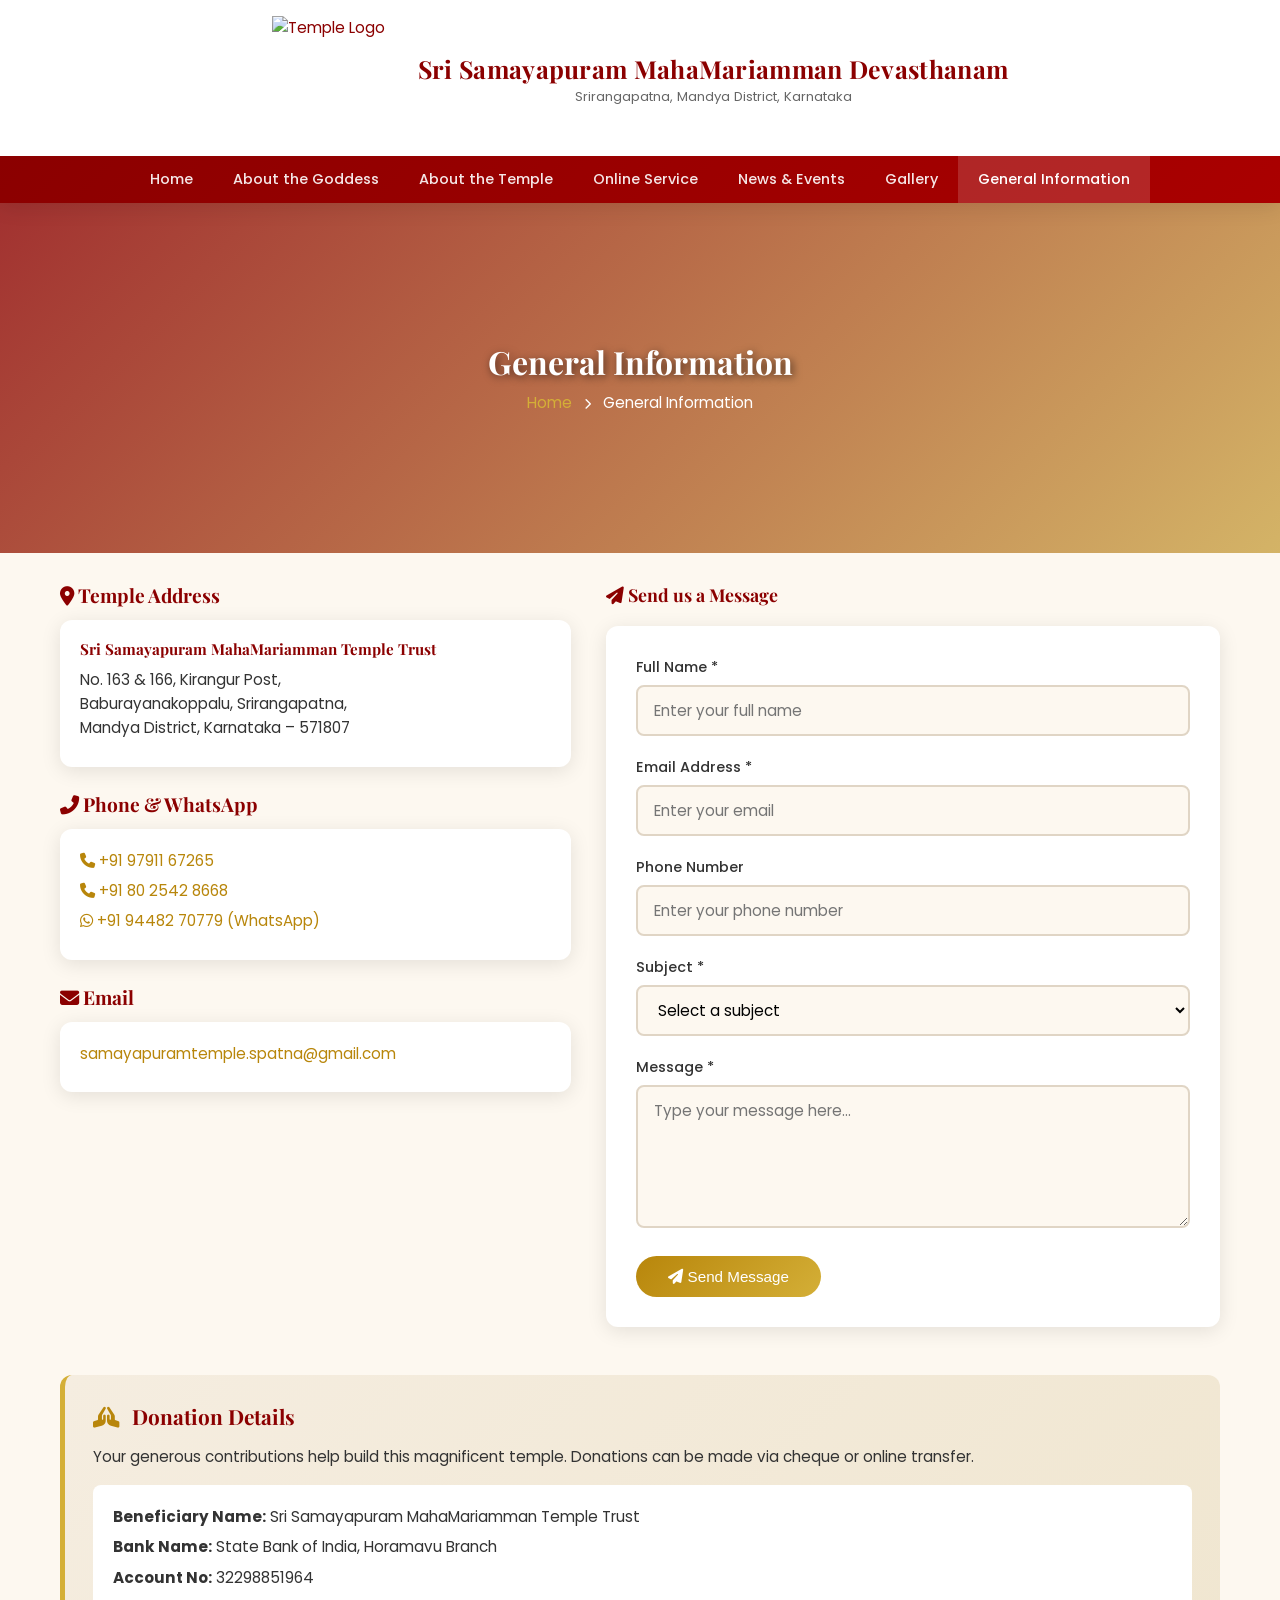
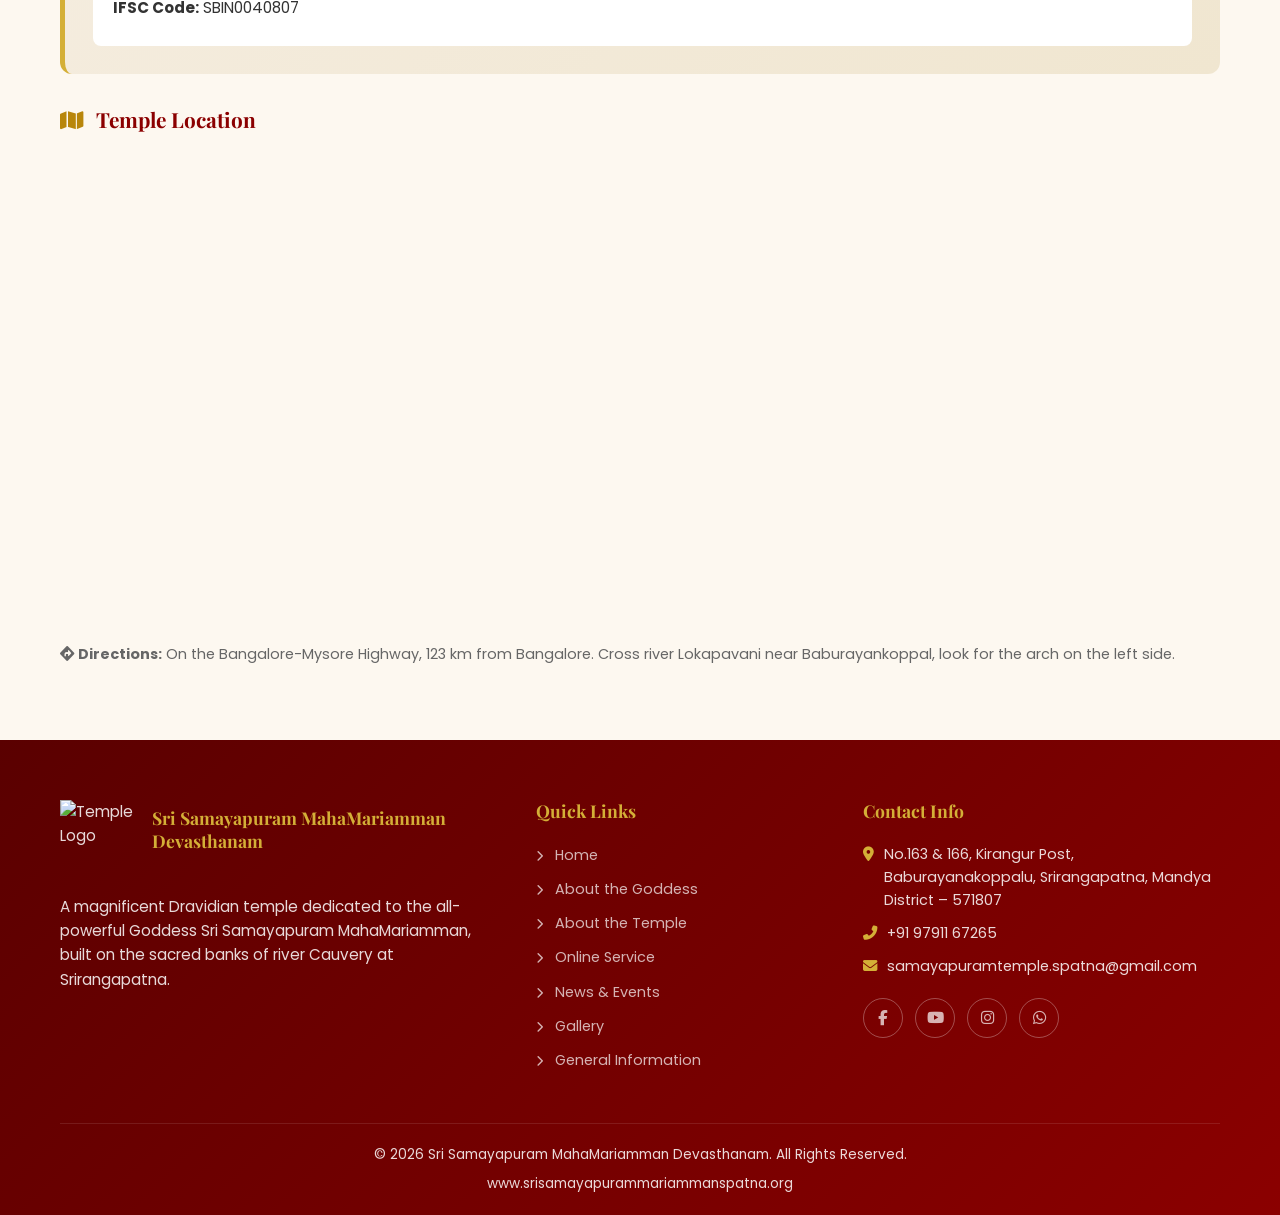
==== commit 980c22ee: "UI fixes — logo size, banner titles, MahaMariamman name, paragraph justify, timeline width" ====
--- a/pages/contact.html
+++ b/pages/contact.html
@@ -3,8 +3,8 @@
 <head>
     <meta charset="UTF-8">
     <meta name="viewport" content="width=device-width, initial-scale=1.0">
-    <title>General Information | Sri Samayapuram Mahamariamman Devasthanam</title>
-    <meta name="description" content="General information, contact details, and donation details for Sri Samayapuram Mahamariamman Devasthanam.">
+    <title>General Information | Sri Samayapuram MahaMariamman Devasthanam</title>
+    <meta name="description" content="General information, contact details, and donation details for Sri Samayapuram MahaMariamman Devasthanam.">
     <link rel="icon" type="image/jpeg" href="../ssmt-logo.jpg">
     <link rel="stylesheet" href="https://cdnjs.cloudflare.com/ajax/libs/font-awesome/6.5.1/css/all.min.css">
     <link rel="stylesheet" href="https://fonts.googleapis.com/css2?family=Playfair+Display:wght@400;600;700&family=Poppins:wght@300;400;500;600&display=swap">
@@ -33,7 +33,7 @@
                 <a href="../index.html" class="logo">
                     <img src="../ssmt-logo.jpg" alt="Temple Logo">
                     <div class="logo-text">
-                        <h1>Sri Samayapuram Mahamariamman Devasthanam</h1>
+                        <h1>Sri Samayapuram MahaMariamman Devasthanam</h1>
                         <span class="tagline">Srirangapatna, Mandya District, Karnataka</span>
                     </div>
                 </a>
@@ -70,7 +70,7 @@
                 <div class="contact-info-section">
                     <h3><i class="fas fa-map-marker-alt"></i> Temple Address</h3>
                     <div class="contact-card">
-                        <h4>Sri Samayapuram Mariamman Temple Trust</h4>
+                        <h4>Sri Samayapuram MahaMariamman Temple Trust</h4>
                         <p>No. 163 & 166, Kirangur Post,<br>Baburayanakoppalu, Srirangapatna,<br>Mandya District, Karnataka – 571807</p>
                     </div>
 
@@ -131,7 +131,7 @@
                     <p>Your generous contributions help build this magnificent temple. Donations can be made via cheque or online transfer.</p>
                     <div class="donation-bank-grid">
                         <div class="bank-detail">
-                            <p><strong>Beneficiary Name:</strong> Sri Samayapuram Mariamman Temple Trust</p>
+                            <p><strong>Beneficiary Name:</strong> Sri Samayapuram MahaMariamman Temple Trust</p>
                             <p><strong>Bank Name:</strong> State Bank of India, Horamavu Branch</p>
                             <p><strong>Account No:</strong> 32298851964</p>
                             <p><strong>IFSC Code:</strong> SBIN0040807</p>
@@ -152,10 +152,10 @@
     </section>
 
     <footer class="footer"><div class="container"><div class="footer-grid">
-        <div class="footer-col"><div class="footer-logo"><img src="../ssmt-logo.jpg" alt="Temple Logo"><h3>Sri Samayapuram Mahamariamman Devasthanam</h3></div><p>A magnificent Dravidian temple dedicated to the all-powerful Goddess Sri Samayapuram MahaMariamman, built on the sacred banks of river Cauvery at Srirangapatna.</p></div>
+        <div class="footer-col"><div class="footer-logo"><img src="../ssmt-logo.jpg" alt="Temple Logo"><h3>Sri Samayapuram MahaMariamman Devasthanam</h3></div><p>A magnificent Dravidian temple dedicated to the all-powerful Goddess Sri Samayapuram MahaMariamman, built on the sacred banks of river Cauvery at Srirangapatna.</p></div>
         <div class="footer-col"><h3>Quick Links</h3><ul><li><a href="../index.html"><i class="fas fa-chevron-right"></i> Home</a></li><li><a href="goddess.html"><i class="fas fa-chevron-right"></i> About the Goddess</a></li><li><a href="temple-structure.html"><i class="fas fa-chevron-right"></i> About the Temple</a></li><li><a href="e-seva.html"><i class="fas fa-chevron-right"></i> Online Service</a></li><li><a href="news-events.html"><i class="fas fa-chevron-right"></i> News & Events</a></li><li><a href="gallery.html"><i class="fas fa-chevron-right"></i> Gallery</a></li><li><a href="contact.html"><i class="fas fa-chevron-right"></i> General Information</a></li></ul></div>
         <div class="footer-col"><h3>Contact Info</h3><ul class="contact-list"><li><i class="fas fa-map-marker-alt"></i> No.163 & 166, Kirangur Post, Baburayanakoppalu, Srirangapatna, Mandya District – 571807</li><li><i class="fas fa-phone-alt"></i> +91 97911 67265</li><li><i class="fas fa-envelope"></i> samayapuramtemple.spatna@gmail.com</li></ul><div class="footer-social"><a href="#" aria-label="Facebook"><i class="fab fa-facebook-f"></i></a><a href="#" aria-label="YouTube"><i class="fab fa-youtube"></i></a><a href="#" aria-label="Instagram"><i class="fab fa-instagram"></i></a><a href="#" aria-label="WhatsApp"><i class="fab fa-whatsapp"></i></a></div></div>
-    </div><div class="footer-bottom"><p>&copy; 2026 Sri Samayapuram Mahamariamman Devasthanam. All Rights Reserved.</p><div class="visitor-counter"><i class="fas fa-users"></i><span>Visitors: <strong id="visitor-count">—</strong></span></div><p>www.srisamayapurammariammanspatna.org</p></div></div></footer>
+    </div><div class="footer-bottom"><p>&copy; 2026 Sri Samayapuram MahaMariamman Devasthanam. All Rights Reserved.</p><div class="visitor-counter"><i class="fas fa-users"></i><span>Visitors: <strong id="visitor-count">—</strong></span></div><p><a href="https://www.srisamayapurammariammanspatna.org" style="color:inherit">www.srisamayapurammariammanspatna.org</a></p></div></div></footer>
     <button class="back-to-top" id="backToTop" aria-label="Back to top"><i class="fas fa-chevron-up"></i></button>
     <script src="../js/main.js"></script>
 </body>
--- a/css/styles.css
+++ b/css/styles.css
@@ -130,9 +130,10 @@
     padding: 16px 0 10px;
 }
 .logo img {
-    width: 85px;
-    height: 85px;
+    width: 130px;
+    height: 130px;
     object-fit: contain;
+    flex-shrink: 0;
 }
 .logo-text {
     text-align: center;
@@ -238,7 +239,7 @@
     z-index: 2;
 }
 .om-symbol { font-size: 3rem; margin-bottom: 0.8rem; text-shadow: 0 0 30px rgba(212,175,55,0.5); }
-.slide-content h2 { font-size: 2.2rem; margin-bottom: 0.8rem; text-shadow: 2px 2px 8px rgba(0,0,0,0.5); }
+.slide-content h2 { font-size: 2.2rem; margin-bottom: 0.8rem; color: var(--white); text-shadow: 2px 2px 8px rgba(0,0,0,0.5); }
 .slide-content p { font-size: 1.05rem; margin-bottom: 1.5rem; max-width: 700px; opacity: 0.95; }
 
 .slider-controls { position: absolute; top: 50%; width: 100%; display: flex; justify-content: space-between; padding: 0 20px; z-index: 3; transform: translateY(-50%); }
@@ -540,7 +541,7 @@
     gap: 30px;
 }
 .footer-logo { display: flex; align-items: center; gap: 12px; margin-bottom: 15px; }
-.footer-logo img { width: 55px; height: 55px; object-fit: contain; }
+.footer-logo img { width: 80px; height: 80px; object-fit: contain; flex-shrink: 0; }
 .footer-logo h3 { color: var(--accent); font-size: 1.1rem; }
 .footer-col h3 { color: var(--accent); font-size: 1.1rem; margin-bottom: 20px; }
 .footer-col ul { list-style: none; }
@@ -626,7 +627,7 @@
     position: relative; z-index: 1;
     text-align: center; color: var(--white);
 }
-.banner-content h2 { font-size: 2rem; margin-bottom: 8px; }
+.banner-content h2 { font-size: 2rem; margin-bottom: 8px; color: var(--white); text-shadow: 2px 2px 8px rgba(0,0,0,0.6); }
 .breadcrumb { font-size: 0.95rem; }
 .breadcrumb a { color: var(--accent); }
 .breadcrumb i { font-size: 0.7rem; margin: 0 8px; }
@@ -707,7 +708,7 @@
 .content-block.full-width { grid-template-columns: 1fr; }
 .content-block h3 { font-size: 1.3rem; margin-bottom: 12px; }
 .content-block h3 i { color: var(--primary); margin-right: 8px; }
-.content-block p { margin-bottom: 1rem; }
+.content-block p { margin-bottom: 1rem; text-align: justify; }
 .content-text.full { grid-column: 1 / -1; }
 .content-image {
     display: flex;
@@ -978,14 +979,14 @@
 }
 .timeline-date {
     flex-shrink: 0;
-    width: 80px;
+    width: 90px;
     text-align: center;
     background: linear-gradient(135deg, var(--primary), var(--accent));
     color: var(--white);
     padding: 12px 8px;
     border-radius: var(--radius);
 }
-.timeline-date .day { display: block; font-size: 1.2rem; font-weight: 700; }
+.timeline-date .day { display: block; font-size: 1.1rem; font-weight: 700; word-break: break-word; }
 .timeline-date .month { display: block; font-size: 0.75rem; }
 .timeline-content {
     background: var(--white);
@@ -1455,7 +1456,7 @@
     .mobile-toggle { display: flex; }
     .header-content { position: relative; }
     .logo { padding: 12px 0 8px; }
-    .logo img { width: 60px; height: 60px; }
+    .logo img { width: 70px; height: 70px; }
     .logo-text h1 { font-size: 1.1rem; }
     .logo .tagline { font-size: 0.7rem; }
 
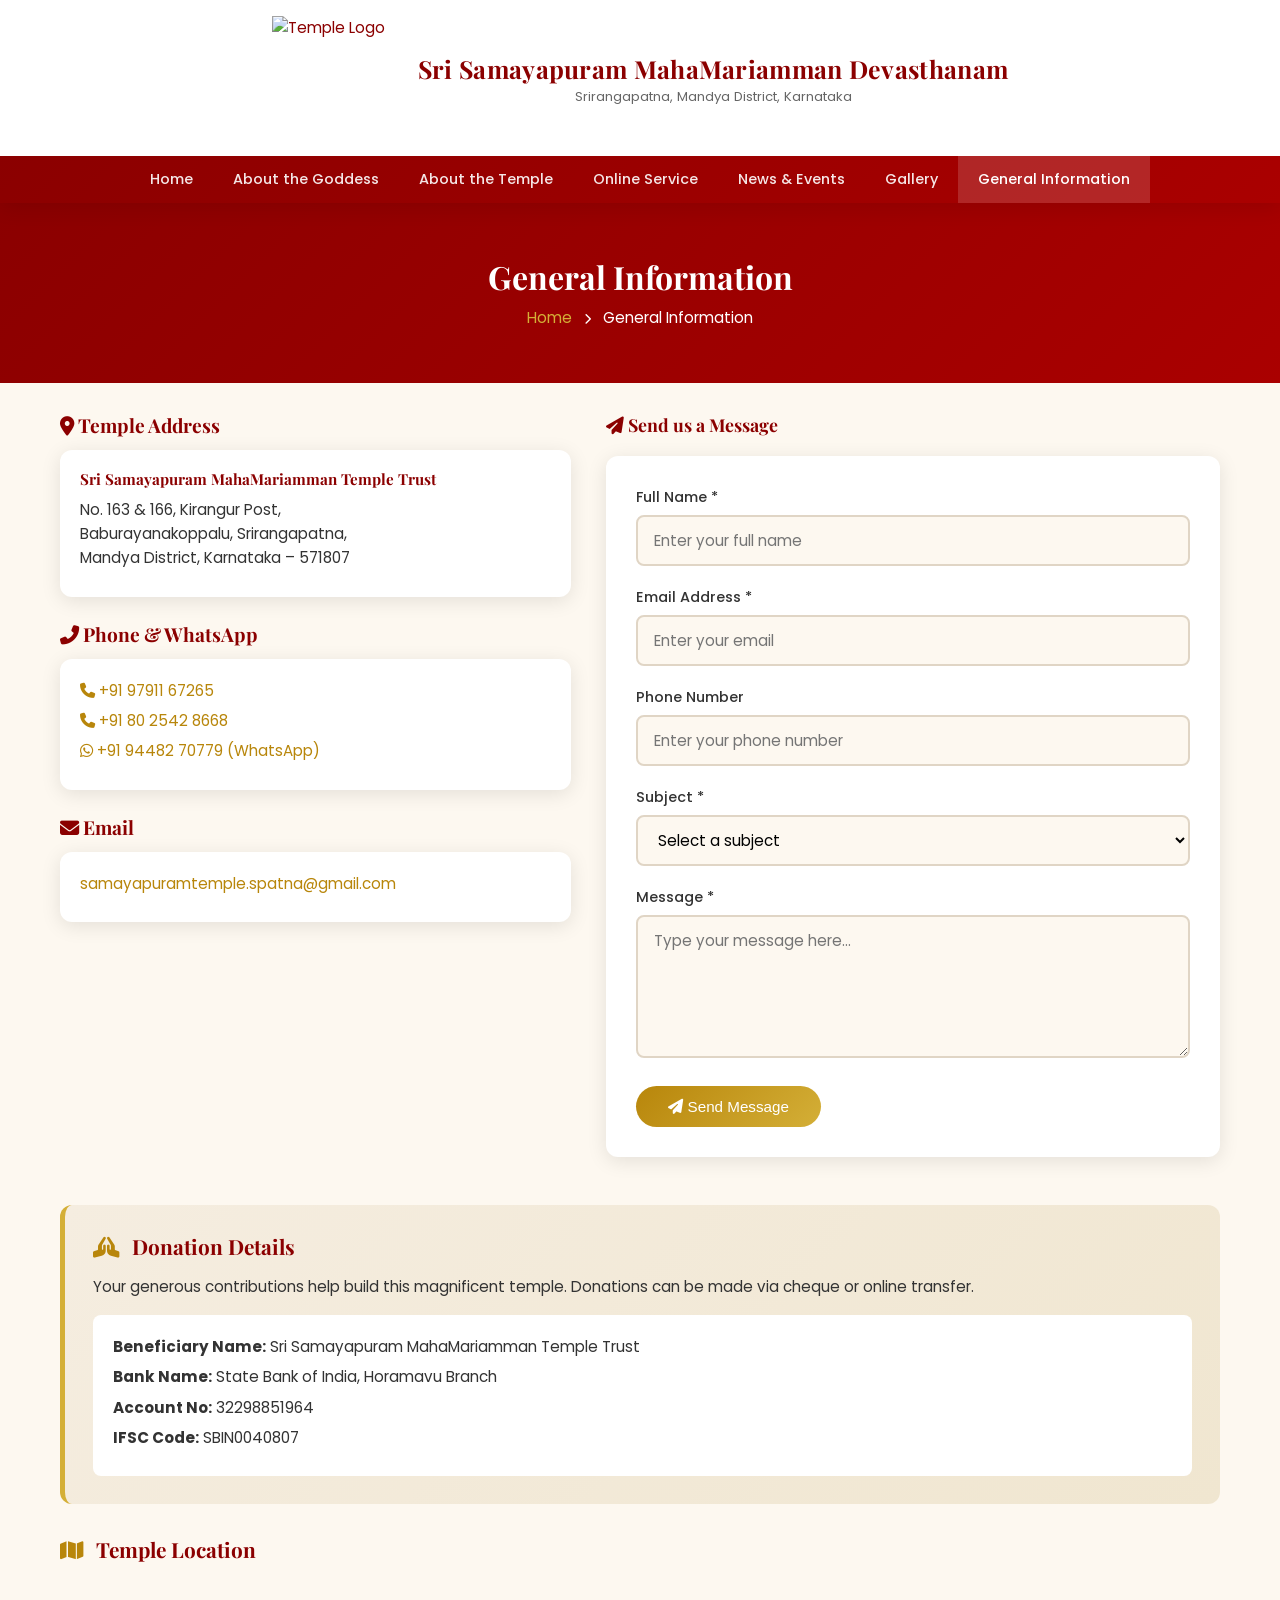
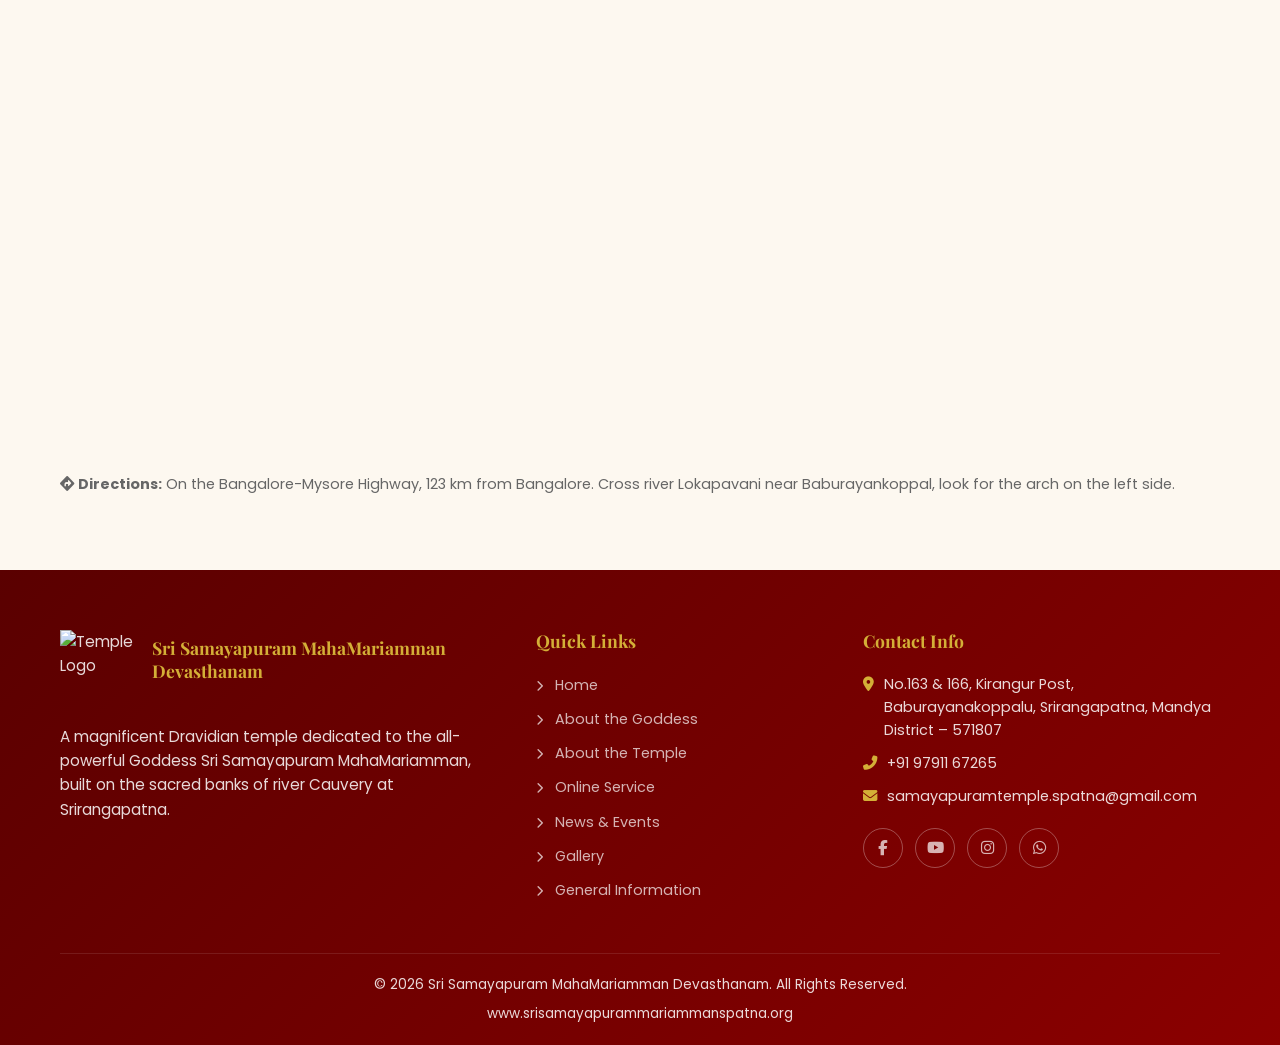
==== commit f53ff2be: "UI cleanup — remove cropped banner images, simplify goddess section, fix hero-1 framing - All 6 inne" ====
--- a/pages/contact.html
+++ b/pages/contact.html
@@ -13,16 +13,16 @@
     <!-- ═══════════════════════════════════════════════
          Google Analytics 4
          1. Go to analytics.google.com → create a free account
-         2. Add this site as a property → get your Measurement ID (G-XXXXXXXXXX)
-         3. Replace BOTH occurrences of G-XXXXXXXXXX below with your real ID
+         2. Add this site as a property → get your Measurement ID (G-4PE1KKZZJ2)
+         3. Replace BOTH occurrences of G-4PE1KKZZJ2 below with your real ID
          4. Remove this comment block once configured
     ═══════════════════════════════════════════════ -->
-    <script async src="https://www.googletagmanager.com/gtag/js?id=G-XXXXXXXXXX"></script>
+    <script async src="https://www.googletagmanager.com/gtag/js?id=G-4PE1KKZZJ2"></script>
     <script>
         window.dataLayer = window.dataLayer || [];
         function gtag(){dataLayer.push(arguments);}
         gtag('js', new Date());
-        gtag('config', 'G-XXXXXXXXXX');
+        gtag('config', 'G-4PE1KKZZJ2');
     </script>
 </head>
 <body>
@@ -55,8 +55,7 @@
         </nav>
     </header>
 
-    <section class="page-banner" style="background-image: url('../images/campus-aerial.jpg')">
-        <div class="banner-overlay"></div>
+    <section class="page-banner">
         <div class="banner-content">
             <h2>General Information</h2>
             <nav class="breadcrumb"><a href="../index.html">Home</a> <i class="fas fa-chevron-right"></i> General Information</nav>
--- a/css/styles.css
+++ b/css/styles.css
@@ -392,12 +392,8 @@
 /* ============================================
    Goddess Section (Home)
    ============================================ */
-.goddess-section { position: relative; background: var(--secondary); color: var(--white); overflow: hidden; }
-.goddess-bg {
-    position: absolute; inset: 0;
-    background: url('../images/goddess-deity.jpg') center/cover;
-    opacity: 0.15;
-}
+.goddess-section { position: relative; background: var(--bg-alt); overflow: hidden; }
+.goddess-bg { display: none; }
 .goddess-content {
     display: grid;
     grid-template-columns: 1fr 1fr;
@@ -406,8 +402,8 @@
     position: relative;
     z-index: 1;
 }
-.goddess-text h2 { color: var(--accent); }
-.goddess-text p { color: rgba(255,255,255,0.9); margin-bottom: 1rem; }
+.goddess-text h2 { color: var(--secondary); }
+.goddess-text p { color: var(--text); margin-bottom: 1rem; }
 .goddess-image img { border-radius: var(--radius); box-shadow: var(--shadow-lg); }
 
 /* ============================================
@@ -611,7 +607,8 @@
    Page Banner (Inner Pages)
    ============================================ */
 .page-banner {
-    height: 350px;
+    height: 180px;
+    background: linear-gradient(135deg, var(--secondary), #a00);
     background-size: cover;
     background-position: center;
     position: relative;
@@ -627,7 +624,7 @@
     position: relative; z-index: 1;
     text-align: center; color: var(--white);
 }
-.banner-content h2 { font-size: 2rem; margin-bottom: 8px; color: var(--white); text-shadow: 2px 2px 8px rgba(0,0,0,0.6); }
+.banner-content h2 { font-size: 2rem; margin-bottom: 8px; color: var(--white); }
 .breadcrumb { font-size: 0.95rem; }
 .breadcrumb a { color: var(--accent); }
 .breadcrumb i { font-size: 0.7rem; margin: 0 8px; }
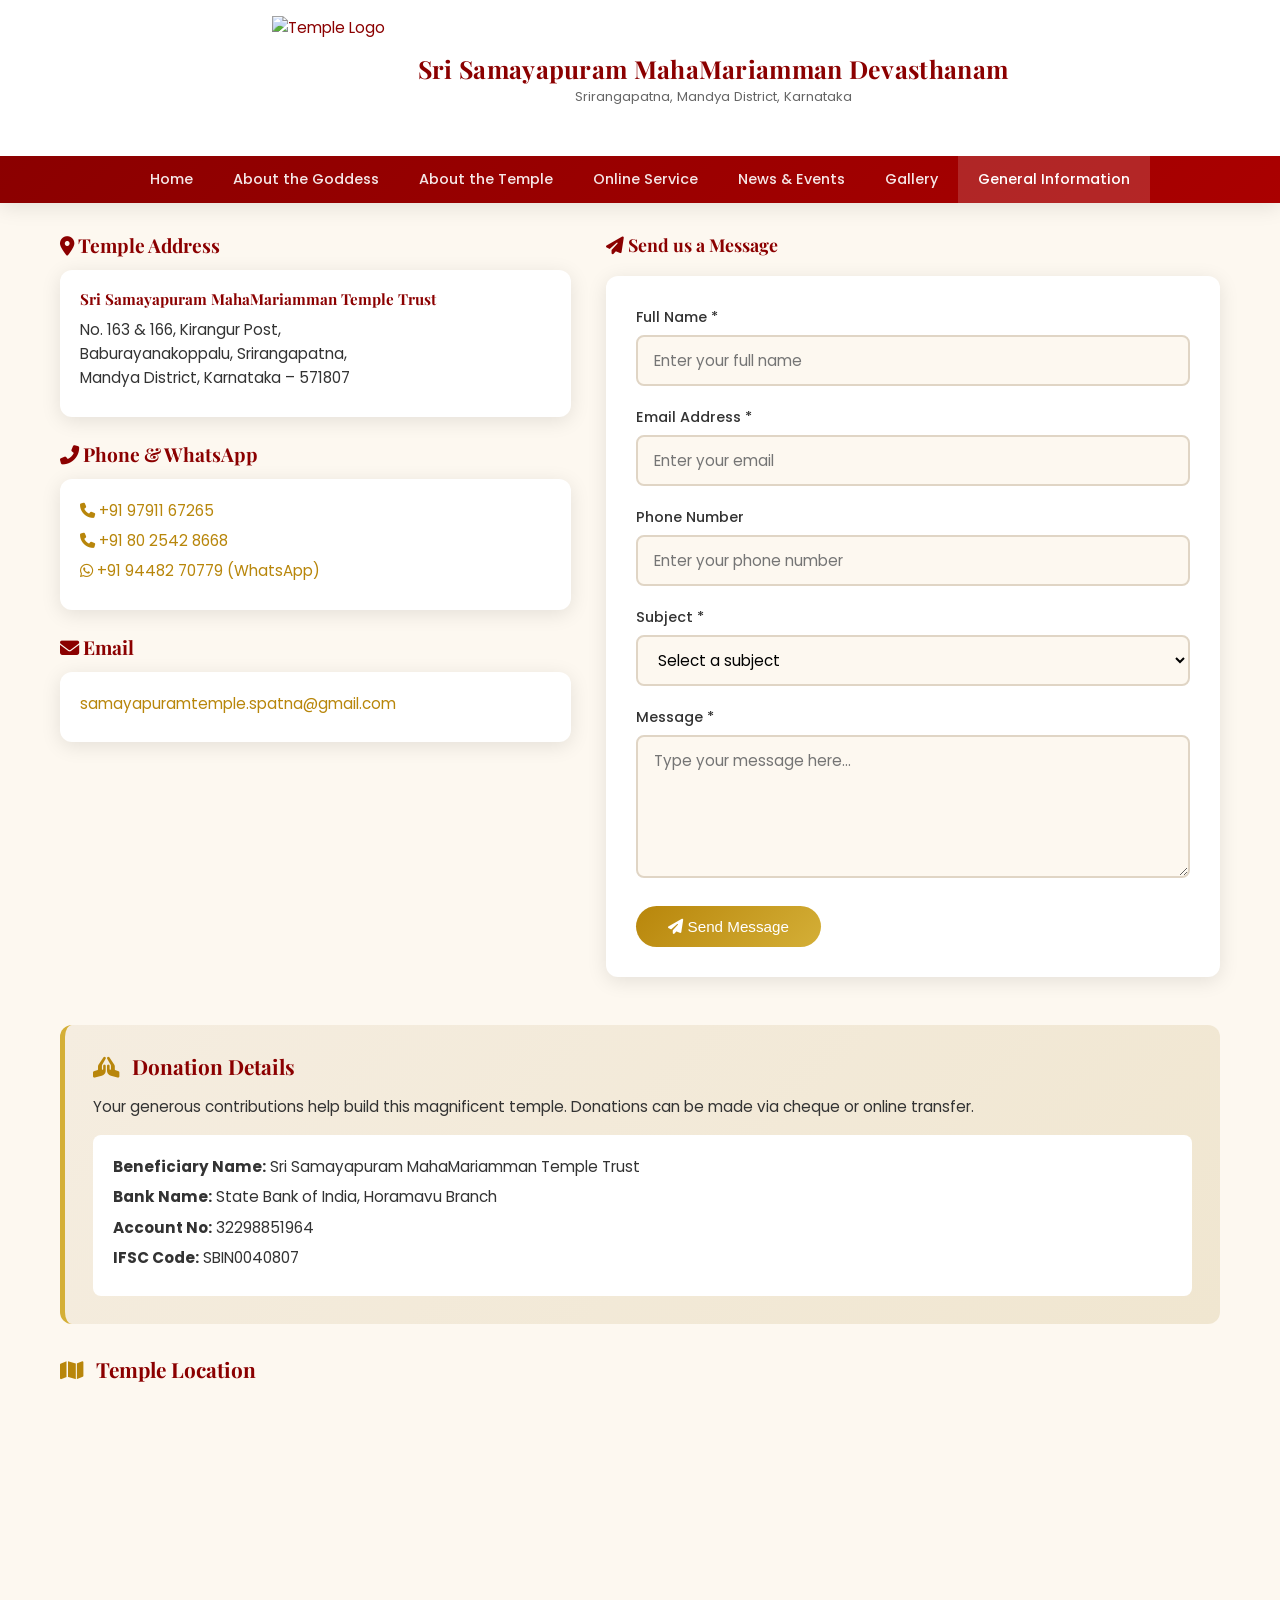
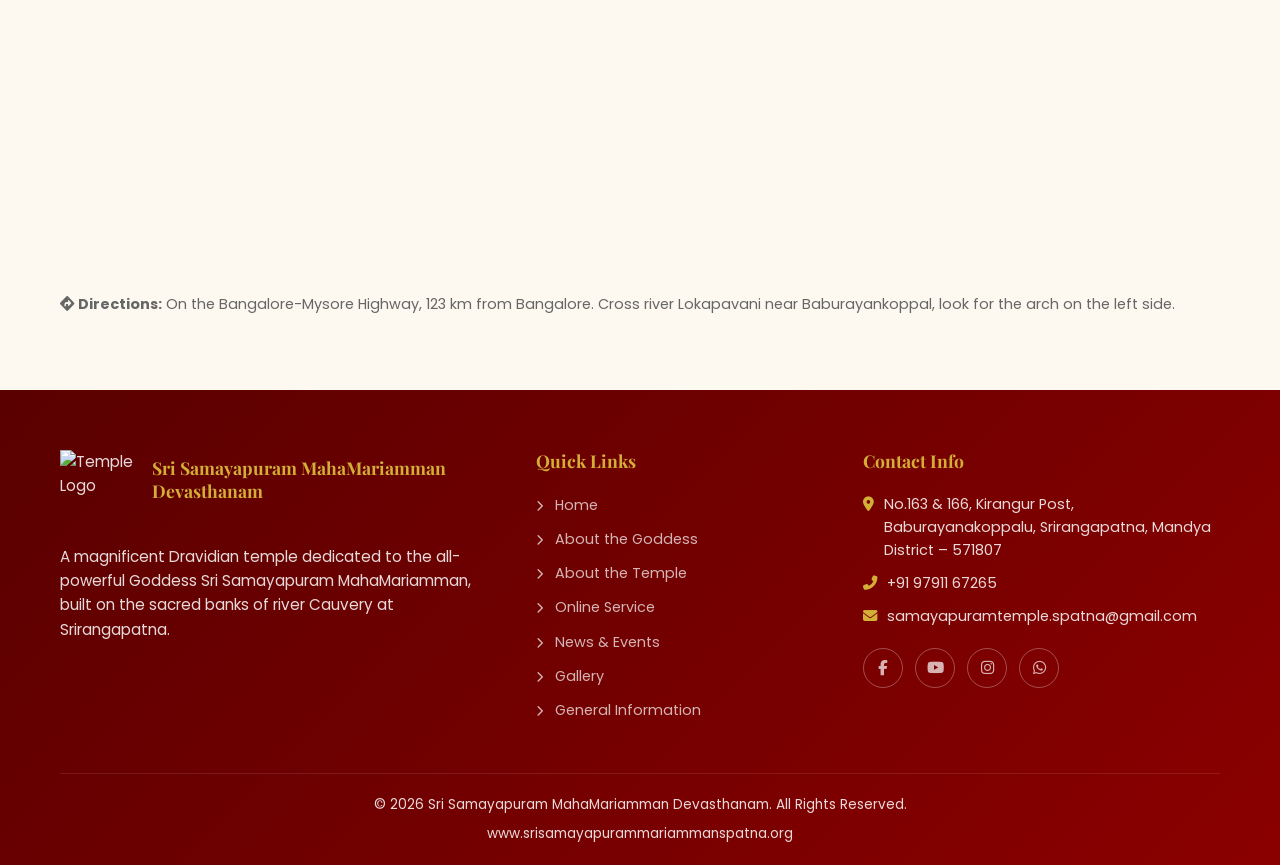
==== commit 16bf65fd: "Remove page banners, filter buttons, and fix mobile nav - Remove page banner sections from all 6 inn" ====
--- a/pages/contact.html
+++ b/pages/contact.html
@@ -54,13 +54,6 @@
             </ul>
         </nav>
     </header>
-
-    <section class="page-banner">
-        <div class="banner-content">
-            <h2>General Information</h2>
-            <nav class="breadcrumb"><a href="../index.html">Home</a> <i class="fas fa-chevron-right"></i> General Information</nav>
-        </div>
-    </section>
 
     <section class="section page-content">
         <div class="container">
--- a/css/styles.css
+++ b/css/styles.css
@@ -36,7 +36,7 @@
     position: fixed;
     inset: 0;
     background: rgba(0,0,0,0.5);
-    z-index: 1000;
+    z-index: 999;
     opacity: 0;
     transition: opacity 0.3s ease;
 }
@@ -186,10 +186,12 @@
     background: none;
     border: none;
     cursor: pointer;
-    padding: 5px;
+    padding: 10px;
     position: absolute;
-    right: 20px;
-    top: 22px;
+    right: 12px;
+    top: 16px;
+    z-index: 10;
+    -webkit-tap-highlight-color: transparent;
 }
 .mobile-toggle span {
     width: 28px;
@@ -1459,17 +1461,18 @@
 
     .nav {
         position: fixed;
-        top: 0; right: -100%;
+        top: 0; right: 0;
+        transform: translateX(100%);
         width: 280px; height: 100vh;
         box-shadow: -5px 0 30px rgba(0,0,0,0.2);
-        transition: right 0.3s ease;
+        transition: transform 0.3s ease;
         z-index: 1001;
         padding: 80px 0 20px;
         overflow-y: auto;
         border-radius: 0;
         flex-direction: column;
     }
-    .nav.active { right: 0; }
+    .nav.active { transform: translateX(0); }
     .nav ul { flex-direction: column; gap: 0; }
     .nav a { display: block; padding: 14px 24px; border-bottom: 1px solid rgba(255,255,255,0.1); }
 
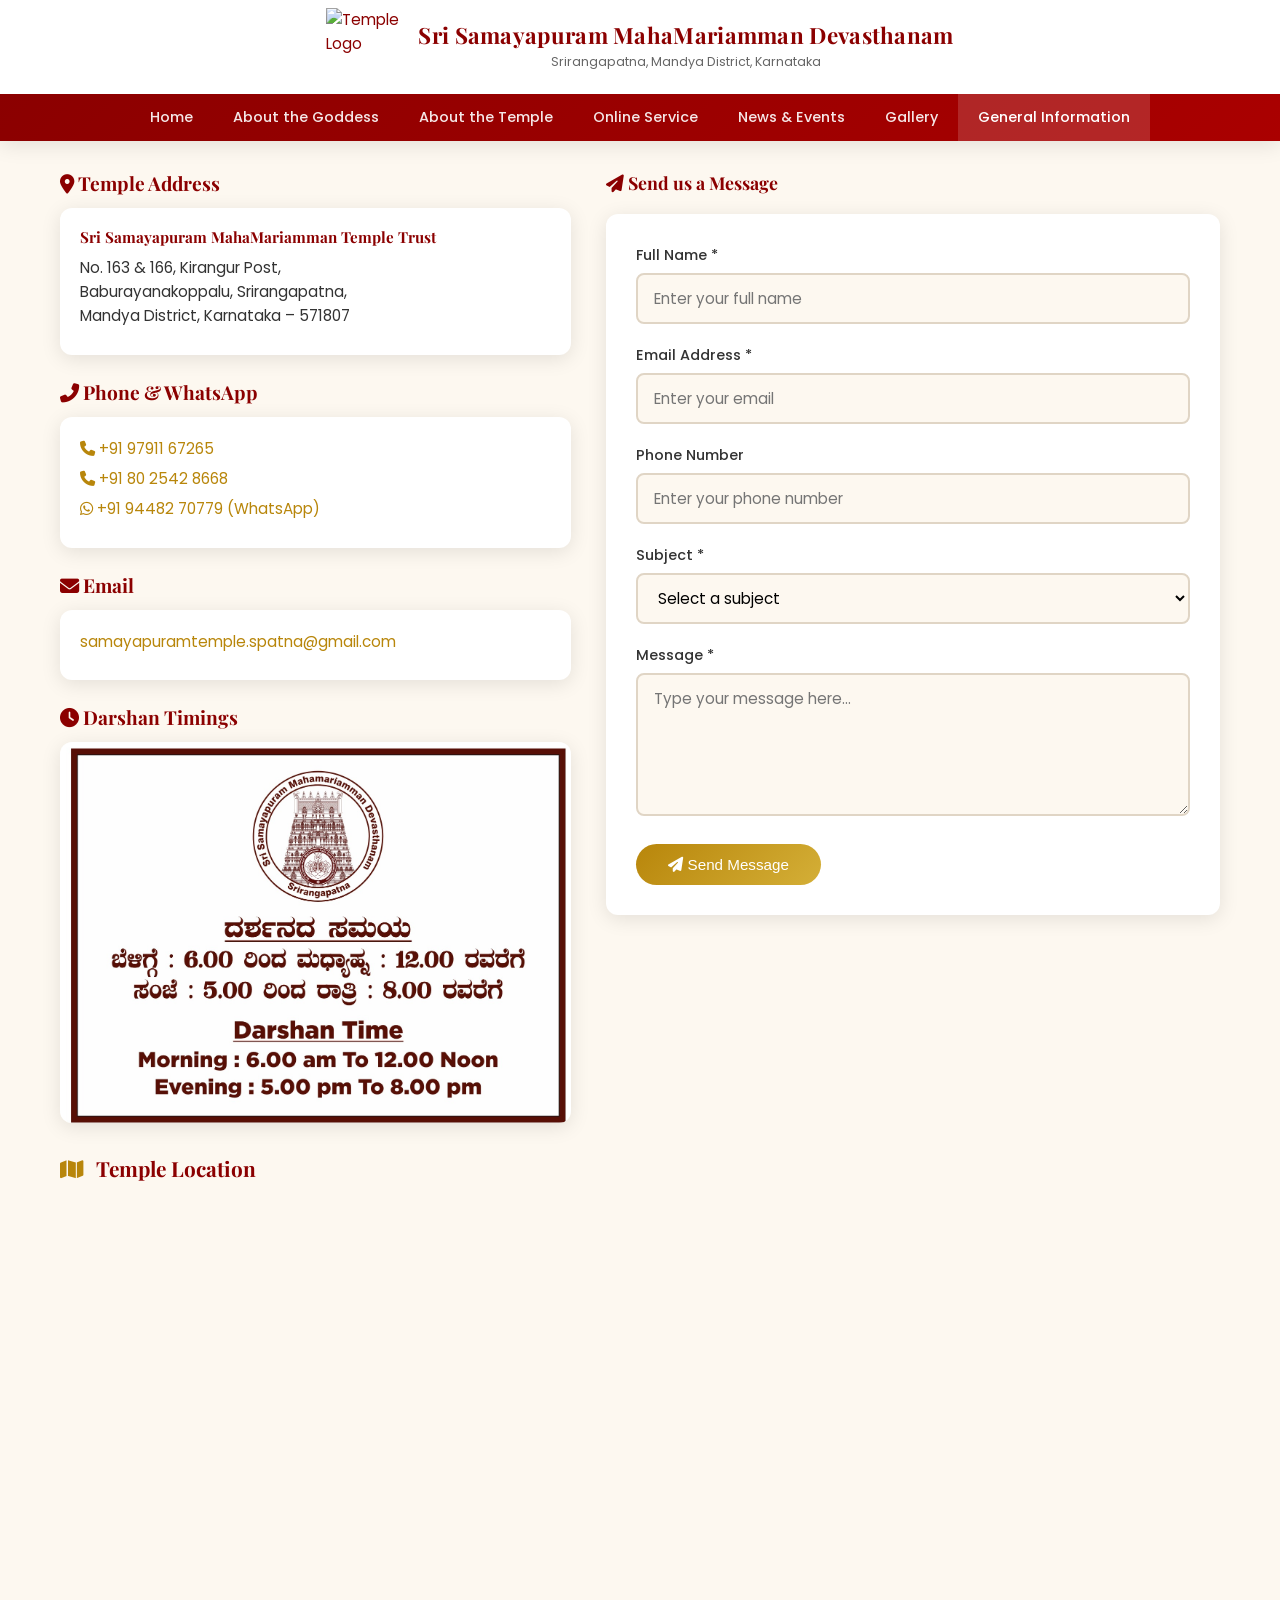
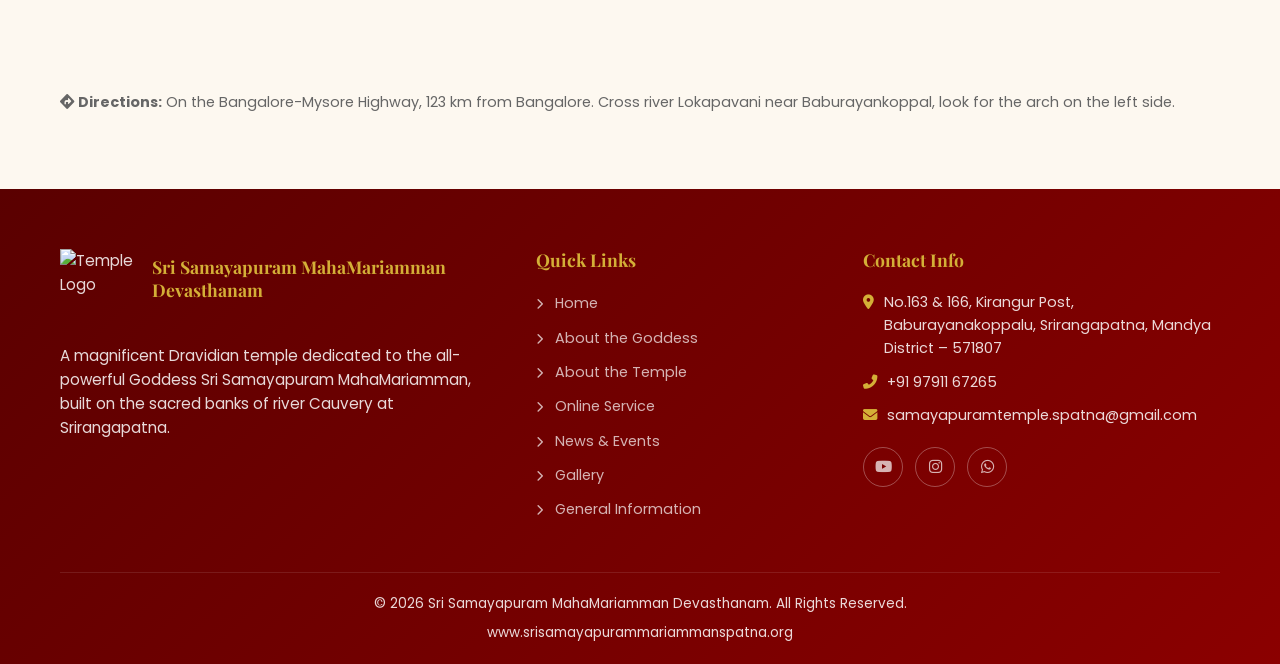
==== commit 8c27b582: "Post-Kumbhabhishekam updates — temple open, social links, QR donations, gallery - Announce Maha Kumb" ====
--- a/pages/contact.html
+++ b/pages/contact.html
@@ -4,7 +4,7 @@
     <meta charset="UTF-8">
     <meta name="viewport" content="width=device-width, initial-scale=1.0">
     <title>General Information | Sri Samayapuram MahaMariamman Devasthanam</title>
-    <meta name="description" content="General information, contact details, and donation details for Sri Samayapuram MahaMariamman Devasthanam.">
+    <meta name="description" content="General information and contact details for Sri Samayapuram MahaMariamman Devasthanam, Srirangapatna.">
     <link rel="icon" type="image/jpeg" href="../ssmt-logo.jpg">
     <link rel="stylesheet" href="https://cdnjs.cloudflare.com/ajax/libs/font-awesome/6.5.1/css/all.min.css">
     <link rel="stylesheet" href="https://fonts.googleapis.com/css2?family=Playfair+Display:wght@400;600;700&family=Poppins:wght@300;400;500;600&display=swap">
@@ -77,6 +77,9 @@
                     <div class="contact-card">
                         <p><a href="mailto:samayapuramtemple.spatna@gmail.com">samayapuramtemple.spatna@gmail.com</a></p>
                     </div>
+
+                    <h3><i class="fas fa-clock"></i> Darshan Timings</h3>
+                    <img src="../images/temple-timing.jpg" alt="Temple Darshan Timings — Morning 6:00 AM to 12:00 Noon, Evening 5:00 PM to 8:00 PM" style="width:100%;border-radius:var(--radius);box-shadow:var(--shadow);display:block">
                 </div>
 
                 <!-- Contact Form -->
@@ -116,22 +119,6 @@
                 </div>
             </div>
 
-            <!-- Donation Section -->
-            <div class="content-block full-width highlight-block" style="margin-top:3rem">
-                <div class="highlight-inner">
-                    <h3><i class="fas fa-hands-praying"></i> Donation Details</h3>
-                    <p>Your generous contributions help build this magnificent temple. Donations can be made via cheque or online transfer.</p>
-                    <div class="donation-bank-grid">
-                        <div class="bank-detail">
-                            <p><strong>Beneficiary Name:</strong> Sri Samayapuram MahaMariamman Temple Trust</p>
-                            <p><strong>Bank Name:</strong> State Bank of India, Horamavu Branch</p>
-                            <p><strong>Account No:</strong> 32298851964</p>
-                            <p><strong>IFSC Code:</strong> SBIN0040807</p>
-                        </div>
-                    </div>
-                </div>
-            </div>
-
             <!-- Map -->
             <div class="content-block full-width" style="margin-top:2rem">
                 <h3><i class="fas fa-map"></i> Temple Location</h3>
@@ -146,7 +133,7 @@
     <footer class="footer"><div class="container"><div class="footer-grid">
         <div class="footer-col"><div class="footer-logo"><img src="../ssmt-logo.jpg" alt="Temple Logo"><h3>Sri Samayapuram MahaMariamman Devasthanam</h3></div><p>A magnificent Dravidian temple dedicated to the all-powerful Goddess Sri Samayapuram MahaMariamman, built on the sacred banks of river Cauvery at Srirangapatna.</p></div>
         <div class="footer-col"><h3>Quick Links</h3><ul><li><a href="../index.html"><i class="fas fa-chevron-right"></i> Home</a></li><li><a href="goddess.html"><i class="fas fa-chevron-right"></i> About the Goddess</a></li><li><a href="temple-structure.html"><i class="fas fa-chevron-right"></i> About the Temple</a></li><li><a href="e-seva.html"><i class="fas fa-chevron-right"></i> Online Service</a></li><li><a href="news-events.html"><i class="fas fa-chevron-right"></i> News & Events</a></li><li><a href="gallery.html"><i class="fas fa-chevron-right"></i> Gallery</a></li><li><a href="contact.html"><i class="fas fa-chevron-right"></i> General Information</a></li></ul></div>
-        <div class="footer-col"><h3>Contact Info</h3><ul class="contact-list"><li><i class="fas fa-map-marker-alt"></i> No.163 & 166, Kirangur Post, Baburayanakoppalu, Srirangapatna, Mandya District – 571807</li><li><i class="fas fa-phone-alt"></i> +91 97911 67265</li><li><i class="fas fa-envelope"></i> samayapuramtemple.spatna@gmail.com</li></ul><div class="footer-social"><a href="#" aria-label="Facebook"><i class="fab fa-facebook-f"></i></a><a href="#" aria-label="YouTube"><i class="fab fa-youtube"></i></a><a href="#" aria-label="Instagram"><i class="fab fa-instagram"></i></a><a href="#" aria-label="WhatsApp"><i class="fab fa-whatsapp"></i></a></div></div>
+        <div class="footer-col"><h3>Contact Info</h3><ul class="contact-list"><li><i class="fas fa-map-marker-alt"></i> No.163 & 166, Kirangur Post, Baburayanakoppalu, Srirangapatna, Mandya District – 571807</li><li><i class="fas fa-phone-alt"></i> +91 97911 67265</li><li><i class="fas fa-envelope"></i> samayapuramtemple.spatna@gmail.com</li></ul><div class="footer-social"><a href="https://www.youtube.com/@samayapuramdevasthanam" aria-label="YouTube" target="_blank" rel="noopener noreferrer"><i class="fab fa-youtube"></i></a><a href="https://www.instagram.com/samayapuram_temple?igsh=aDRyZzl4Zzdybmxw&utm_source=qr" aria-label="Instagram" target="_blank" rel="noopener noreferrer"><i class="fab fa-instagram"></i></a><a href="#" aria-label="WhatsApp"><i class="fab fa-whatsapp"></i></a></div></div>
     </div><div class="footer-bottom"><p>&copy; 2026 Sri Samayapuram MahaMariamman Devasthanam. All Rights Reserved.</p><div class="visitor-counter"><i class="fas fa-users"></i><span>Visitors: <strong id="visitor-count">—</strong></span></div><p><a href="https://www.srisamayapurammariammanspatna.org" style="color:inherit">www.srisamayapurammariammanspatna.org</a></p></div></div></footer>
     <button class="back-to-top" id="backToTop" aria-label="Back to top"><i class="fas fa-chevron-up"></i></button>
     <script src="../js/main.js"></script>
--- a/css/styles.css
+++ b/css/styles.css
@@ -125,13 +125,13 @@
 .logo {
     display: flex;
     align-items: center;
-    gap: 16px;
+    gap: 12px;
     color: var(--secondary);
-    padding: 16px 0 10px;
+    padding: 8px 0 6px;
 }
 .logo img {
-    width: 130px;
-    height: 130px;
+    width: 80px;
+    height: 80px;
     object-fit: contain;
     flex-shrink: 0;
 }
@@ -140,13 +140,13 @@
     flex: 1;
 }
 .logo-text h1 {
-    font-size: 1.55rem;
+    font-size: 1.4rem;
     font-weight: 700;
     line-height: 1.2;
     letter-spacing: 0.3px;
 }
 .logo .tagline {
-    font-size: 0.82rem;
+    font-size: 0.78rem;
     color: var(--text-light);
     font-family: var(--font-body);
     margin-top: 2px;
@@ -209,8 +209,8 @@
    ============================================ */
 .hero-slider {
     position: relative;
-    height: 85vh;
-    min-height: 500px;
+    height: 100vh;
+    min-height: 550px;
     overflow: hidden;
     touch-action: pan-y;
 }
@@ -222,7 +222,14 @@
     opacity: 0;
     transition: opacity 1s ease;
 }
-.slide.active { opacity: 1; }
+.slide.active {
+    opacity: 1;
+    animation: kenBurns 6s ease-out forwards;
+}
+@keyframes kenBurns {
+    from { transform: scale(1); }
+    to   { transform: scale(1.08); }
+}
 .slide-overlay {
     position: absolute;
     inset: 0;
@@ -260,12 +267,27 @@
 
 .slider-dots {
     position: absolute;
-    bottom: 30px;
+    bottom: 24px;
     width: 100%;
     display: flex;
     justify-content: center;
     gap: 10px;
     z-index: 3;
+}
+.scroll-indicator {
+    position: absolute;
+    bottom: 60px;
+    left: 50%;
+    transform: translateX(-50%);
+    color: rgba(255,255,255,0.8);
+    font-size: 1.5rem;
+    z-index: 3;
+    cursor: pointer;
+    animation: scrollBounce 2s ease-in-out infinite;
+}
+@keyframes scrollBounce {
+    0%, 100% { transform: translateX(-50%) translateY(0);    opacity: 0.8; }
+    50%       { transform: translateX(-50%) translateY(9px);  opacity: 1;   }
 }
 .slider-dot {
     width: 12px; height: 12px;
@@ -313,6 +335,53 @@
 @keyframes ticker-scroll {
     0%   { transform: translateX(0); }
     100% { transform: translateX(-50%); }
+}
+
+/* ============================================
+   Auto-Scrolling Gallery Strip
+   ============================================ */
+.auto-gallery-strip {
+    overflow: hidden;
+    padding: 20px 0;
+    background: #f5ede3;
+}
+.auto-gallery-track {
+    display: flex;
+    gap: 12px;
+    width: max-content;
+    animation: autoScrollLeft 30s linear infinite;
+}
+.auto-gallery-track.reverse {
+    animation-name: autoScrollRight;
+    animation-duration: 36s;
+    margin-top: 12px;
+}
+.auto-gallery-strip:hover .auto-gallery-track {
+    animation-play-state: paused;
+}
+.auto-gallery-item {
+    width: 304px;
+    height: 211px;
+    border-radius: 8px;
+    overflow: hidden;
+    flex-shrink: 0;
+    box-shadow: 0 3px 10px rgba(0,0,0,0.18);
+}
+.auto-gallery-item img {
+    width: 100%;
+    height: 100%;
+    object-fit: cover;
+    transition: transform 0.4s ease;
+    display: block;
+}
+.auto-gallery-item:hover img { transform: scale(1.06); }
+@keyframes autoScrollLeft {
+    from { transform: translateX(0); }
+    to   { transform: translateX(-50%); }
+}
+@keyframes autoScrollRight {
+    from { transform: translateX(-50%); }
+    to   { transform: translateX(0); }
 }
 
 /* ============================================
@@ -1037,7 +1106,7 @@
 }
 .news-card:hover { transform: translateY(-5px); box-shadow: var(--shadow-lg); }
 .news-image { position: relative; }
-.news-image img { width: 100%; height: 200px; object-fit: cover; }
+.news-image img { width: 100%; height: 260px; object-fit: contain; background: var(--bg-alt); display: block; }
 .news-date {
     position: absolute;
     bottom: 10px; left: 10px;
@@ -1410,36 +1479,49 @@
 .gallery-tab-content.active { display: block; }
 
 /* ============================================
-   e-Seva Coming Soon Page
-   ============================================ */
-.coming-soon-section {
-    min-height: 60vh;
+   Online Services Page
+   ============================================ */
+.online-services-grid {
+    display: grid;
+    grid-template-columns: repeat(3, 1fr);
+    gap: 24px;
+    align-items: start;
+}
+.online-service-card {
+    background: var(--bg-alt);
+    border-radius: var(--radius);
+    border: 1.5px solid rgba(139, 90, 43, 0.18);
+    padding: 28px;
+}
+.service-card-header {
     display: flex;
     align-items: center;
-    justify-content: center;
-    text-align: center;
-}
-.coming-soon-content i { font-size: 3rem; color: var(--accent); margin-bottom: 15px; }
-.coming-soon-content h2 { font-size: 1.8rem; margin-bottom: 8px; }
-.coming-soon-content p { max-width: 550px; margin: 0 auto 1rem; color: var(--text-light); }
-.coming-soon-features {
-    display: flex;
-    justify-content: center;
-    gap: 30px;
-    margin: 30px 0;
+    gap: 10px;
+    margin-bottom: 14px;
     flex-wrap: wrap;
 }
-.coming-soon-feature {
-    background: var(--white);
-    padding: 25px 30px;
-    border-radius: var(--radius);
-    box-shadow: var(--shadow);
-    text-align: center;
-    min-width: 180px;
-}
-.coming-soon-feature i { font-size: 2rem; color: var(--primary); margin-bottom: 10px; display: block; }
-.coming-soon-feature h4 { font-size: 1rem; margin-bottom: 5px; }
-.coming-soon-feature p { font-size: 0.85rem; margin: 0; }
+.service-card-header i { font-size: 1.6rem; color: var(--primary); flex-shrink: 0; }
+.service-card-header h3 { font-size: 1.1rem; margin: 0; flex: 1; }
+.service-badge {
+    font-size: 0.7rem;
+    font-weight: 600;
+    padding: 3px 9px;
+    border-radius: 20px;
+    text-transform: uppercase;
+    letter-spacing: 0.5px;
+    white-space: nowrap;
+}
+.service-badge.live { background: #d4edda; color: #155724; }
+.service-badge.soon { background: #fff3cd; color: #856404; }
+.qr-wrapper { display: flex; flex-direction: column; align-items: center; padding: 16px 0 8px; }
+.qr-code-img {
+    width: 180px;
+    max-width: 100%;
+    border-radius: 8px;
+    box-shadow: 0 2px 10px rgba(0,0,0,0.12);
+}
+.upi-label { margin: 10px 0 4px; font-size: 0.95rem; }
+.upi-note { font-size: 0.78rem; color: var(--text-light); max-width: 200px; margin: 0 auto; text-align: center; }
 
 /* ============================================
    Responsive Design
@@ -1449,15 +1531,17 @@
     .campus-grid { grid-template-columns: repeat(3, 1fr); }
     .footer-grid { grid-template-columns: 1fr 1fr; }
     .gopuram-grid { grid-template-columns: repeat(3, 1fr); }
+    .online-services-grid { grid-template-columns: 1fr; }
+    .qr-code-img { width: 200px; }
 }
 
 @media (max-width: 768px) {
     .mobile-toggle { display: flex; }
-    .header-content { position: relative; }
-    .logo { padding: 12px 0 8px; }
-    .logo img { width: 70px; height: 70px; }
-    .logo-text h1 { font-size: 1.1rem; }
-    .logo .tagline { font-size: 0.7rem; }
+    .header-content { position: relative; align-items: flex-start; }
+    .logo { padding: 6px 0 4px; max-width: calc(100% - 64px); }
+    .logo img { width: 55px; height: 55px; }
+    .logo-text h1 { font-size: 0.95rem; }
+    .logo .tagline { font-size: 0.65rem; }
 
     .nav {
         position: fixed;
@@ -1476,7 +1560,8 @@
     .nav ul { flex-direction: column; gap: 0; }
     .nav a { display: block; padding: 14px 24px; border-bottom: 1px solid rgba(255,255,255,0.1); }
 
-    .hero-slider { height: 60vh; min-height: 400px; }
+    .hero-slider { height: 85vh; min-height: 420px; }
+    .auto-gallery-item { width: 200px; height: 140px; }
     .slide-content h2 { font-size: 1.5rem; }
     .slide-content p { font-size: 0.9rem; }
     .om-symbol { font-size: 2rem; }
@@ -1530,7 +1615,8 @@
 
 @media (max-width: 480px) {
     .container { padding: 0 12px; }
-    .hero-slider { height: 45vh; min-height: 300px; }
+    .hero-slider { height: 75vh; min-height: 320px; }
+    .auto-gallery-item { width: 160px; height: 115px; }
     .slide-content h2 { font-size: 1.2rem; }
     .btn { padding: 9px 20px; font-size: 0.82rem; }
     .section { padding: 25px 0; }
@@ -1555,8 +1641,7 @@
     .sub-nav-link { padding: 8px 10px; font-size: 0.75rem; }
     .sub-nav-link i { display: none; }
 
-    .coming-soon-content h2 { font-size: 1.5rem; }
-    .coming-soon-content i { font-size: 2.5rem; }
+    .qr-code-img { width: 220px; }
 
     /* Prevent iOS Safari zoom on form focus (needs 16px minimum) */
     .form-group input,
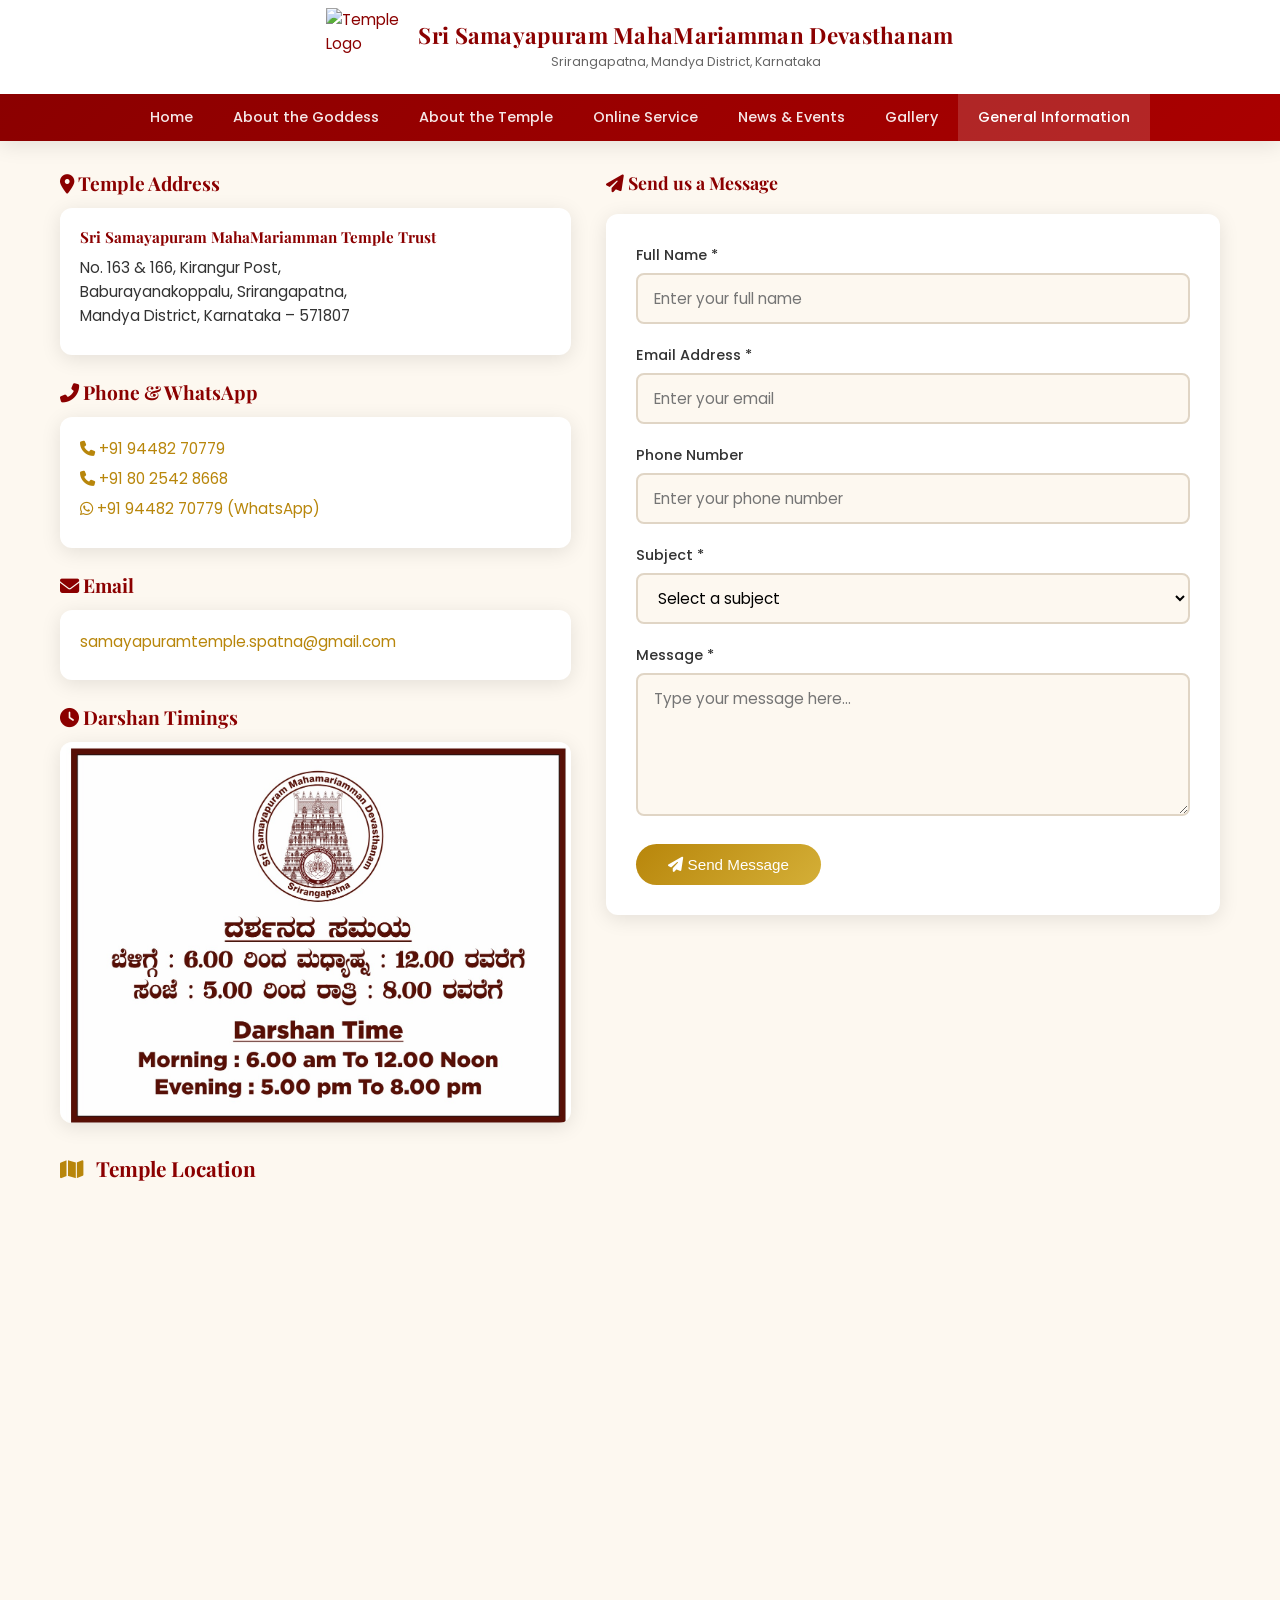
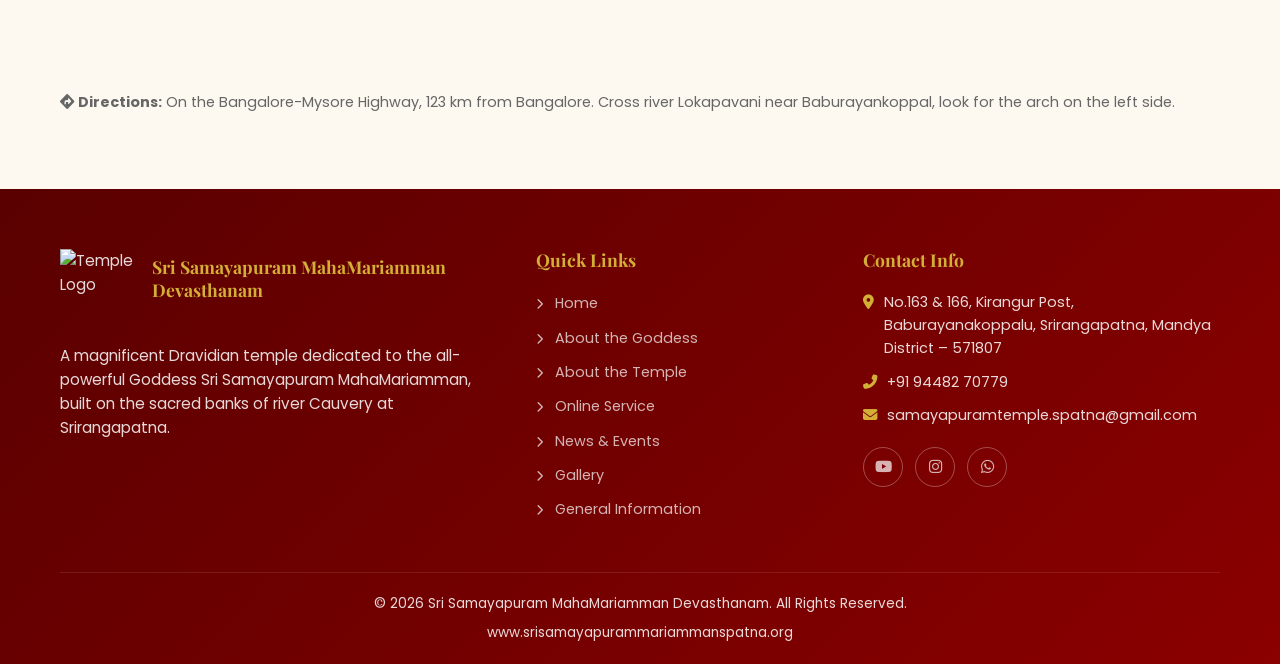
==== commit 3cee95e1: "Update temple mobile number to +91 94482 70779 Replace old number (+91 97911 67265) throughout the s" ====
--- a/pages/contact.html
+++ b/pages/contact.html
@@ -68,7 +68,7 @@
 
                     <h3><i class="fas fa-phone-alt"></i> Phone & WhatsApp</h3>
                     <div class="contact-card">
-                        <p><a href="tel:+919791167265"><i class="fas fa-phone"></i> +91 97911 67265</a></p>
+                        <p><a href="tel:+919448270779"><i class="fas fa-phone"></i> +91 94482 70779</a></p>
                         <p><a href="tel:+918025428668"><i class="fas fa-phone"></i> +91 80 2542 8668</a></p>
                         <p><a href="https://wa.me/919448270779"><i class="fab fa-whatsapp"></i> +91 94482 70779 (WhatsApp)</a></p>
                     </div>
@@ -133,7 +133,7 @@
     <footer class="footer"><div class="container"><div class="footer-grid">
         <div class="footer-col"><div class="footer-logo"><img src="../ssmt-logo.jpg" alt="Temple Logo"><h3>Sri Samayapuram MahaMariamman Devasthanam</h3></div><p>A magnificent Dravidian temple dedicated to the all-powerful Goddess Sri Samayapuram MahaMariamman, built on the sacred banks of river Cauvery at Srirangapatna.</p></div>
         <div class="footer-col"><h3>Quick Links</h3><ul><li><a href="../index.html"><i class="fas fa-chevron-right"></i> Home</a></li><li><a href="goddess.html"><i class="fas fa-chevron-right"></i> About the Goddess</a></li><li><a href="temple-structure.html"><i class="fas fa-chevron-right"></i> About the Temple</a></li><li><a href="e-seva.html"><i class="fas fa-chevron-right"></i> Online Service</a></li><li><a href="news-events.html"><i class="fas fa-chevron-right"></i> News & Events</a></li><li><a href="gallery.html"><i class="fas fa-chevron-right"></i> Gallery</a></li><li><a href="contact.html"><i class="fas fa-chevron-right"></i> General Information</a></li></ul></div>
-        <div class="footer-col"><h3>Contact Info</h3><ul class="contact-list"><li><i class="fas fa-map-marker-alt"></i> No.163 & 166, Kirangur Post, Baburayanakoppalu, Srirangapatna, Mandya District – 571807</li><li><i class="fas fa-phone-alt"></i> +91 97911 67265</li><li><i class="fas fa-envelope"></i> samayapuramtemple.spatna@gmail.com</li></ul><div class="footer-social"><a href="https://www.youtube.com/@samayapuramdevasthanam" aria-label="YouTube" target="_blank" rel="noopener noreferrer"><i class="fab fa-youtube"></i></a><a href="https://www.instagram.com/samayapuram_temple?igsh=aDRyZzl4Zzdybmxw&utm_source=qr" aria-label="Instagram" target="_blank" rel="noopener noreferrer"><i class="fab fa-instagram"></i></a><a href="#" aria-label="WhatsApp"><i class="fab fa-whatsapp"></i></a></div></div>
+        <div class="footer-col"><h3>Contact Info</h3><ul class="contact-list"><li><i class="fas fa-map-marker-alt"></i> No.163 & 166, Kirangur Post, Baburayanakoppalu, Srirangapatna, Mandya District – 571807</li><li><i class="fas fa-phone-alt"></i> +91 94482 70779</li><li><i class="fas fa-envelope"></i> samayapuramtemple.spatna@gmail.com</li></ul><div class="footer-social"><a href="https://www.youtube.com/@samayapuramdevasthanam" aria-label="YouTube" target="_blank" rel="noopener noreferrer"><i class="fab fa-youtube"></i></a><a href="https://www.instagram.com/samayapuram_temple?igsh=aDRyZzl4Zzdybmxw&utm_source=qr" aria-label="Instagram" target="_blank" rel="noopener noreferrer"><i class="fab fa-instagram"></i></a><a href="#" aria-label="WhatsApp"><i class="fab fa-whatsapp"></i></a></div></div>
     </div><div class="footer-bottom"><p>&copy; 2026 Sri Samayapuram MahaMariamman Devasthanam. All Rights Reserved.</p><div class="visitor-counter"><i class="fas fa-users"></i><span>Visitors: <strong id="visitor-count">—</strong></span></div><p><a href="https://www.srisamayapurammariammanspatna.org" style="color:inherit">www.srisamayapurammariammanspatna.org</a></p></div></div></footer>
     <button class="back-to-top" id="backToTop" aria-label="Back to top"><i class="fas fa-chevron-up"></i></button>
     <script src="../js/main.js"></script>
--- a/css/styles.css
+++ b/css/styles.css
@@ -1478,6 +1478,35 @@
 .gallery-tab-content { display: none; }
 .gallery-tab-content.active { display: block; }
 
+.album-card { transition: var(--transition); cursor: pointer; }
+.album-card:hover { transform: translateY(-4px); box-shadow: var(--shadow-lg); }
+
+.album-banner {
+    display: flex;
+    align-items: center;
+    justify-content: space-between;
+    flex-wrap: wrap;
+    gap: 10px;
+    background: linear-gradient(135deg, var(--primary), var(--accent));
+    color: var(--white);
+    padding: 14px 20px;
+    border-radius: var(--radius);
+    margin-bottom: 20px;
+}
+.album-banner i { margin-right: 6px; }
+.album-banner-clear {
+    background: rgba(255,255,255,0.2);
+    color: var(--white);
+    border: none;
+    padding: 8px 16px;
+    border-radius: 30px;
+    cursor: pointer;
+    font-size: 0.85rem;
+    transition: var(--transition);
+    white-space: nowrap;
+}
+.album-banner-clear:hover { background: rgba(255,255,255,0.35); }
+
 /* ============================================
    Online Services Page
    ============================================ */
